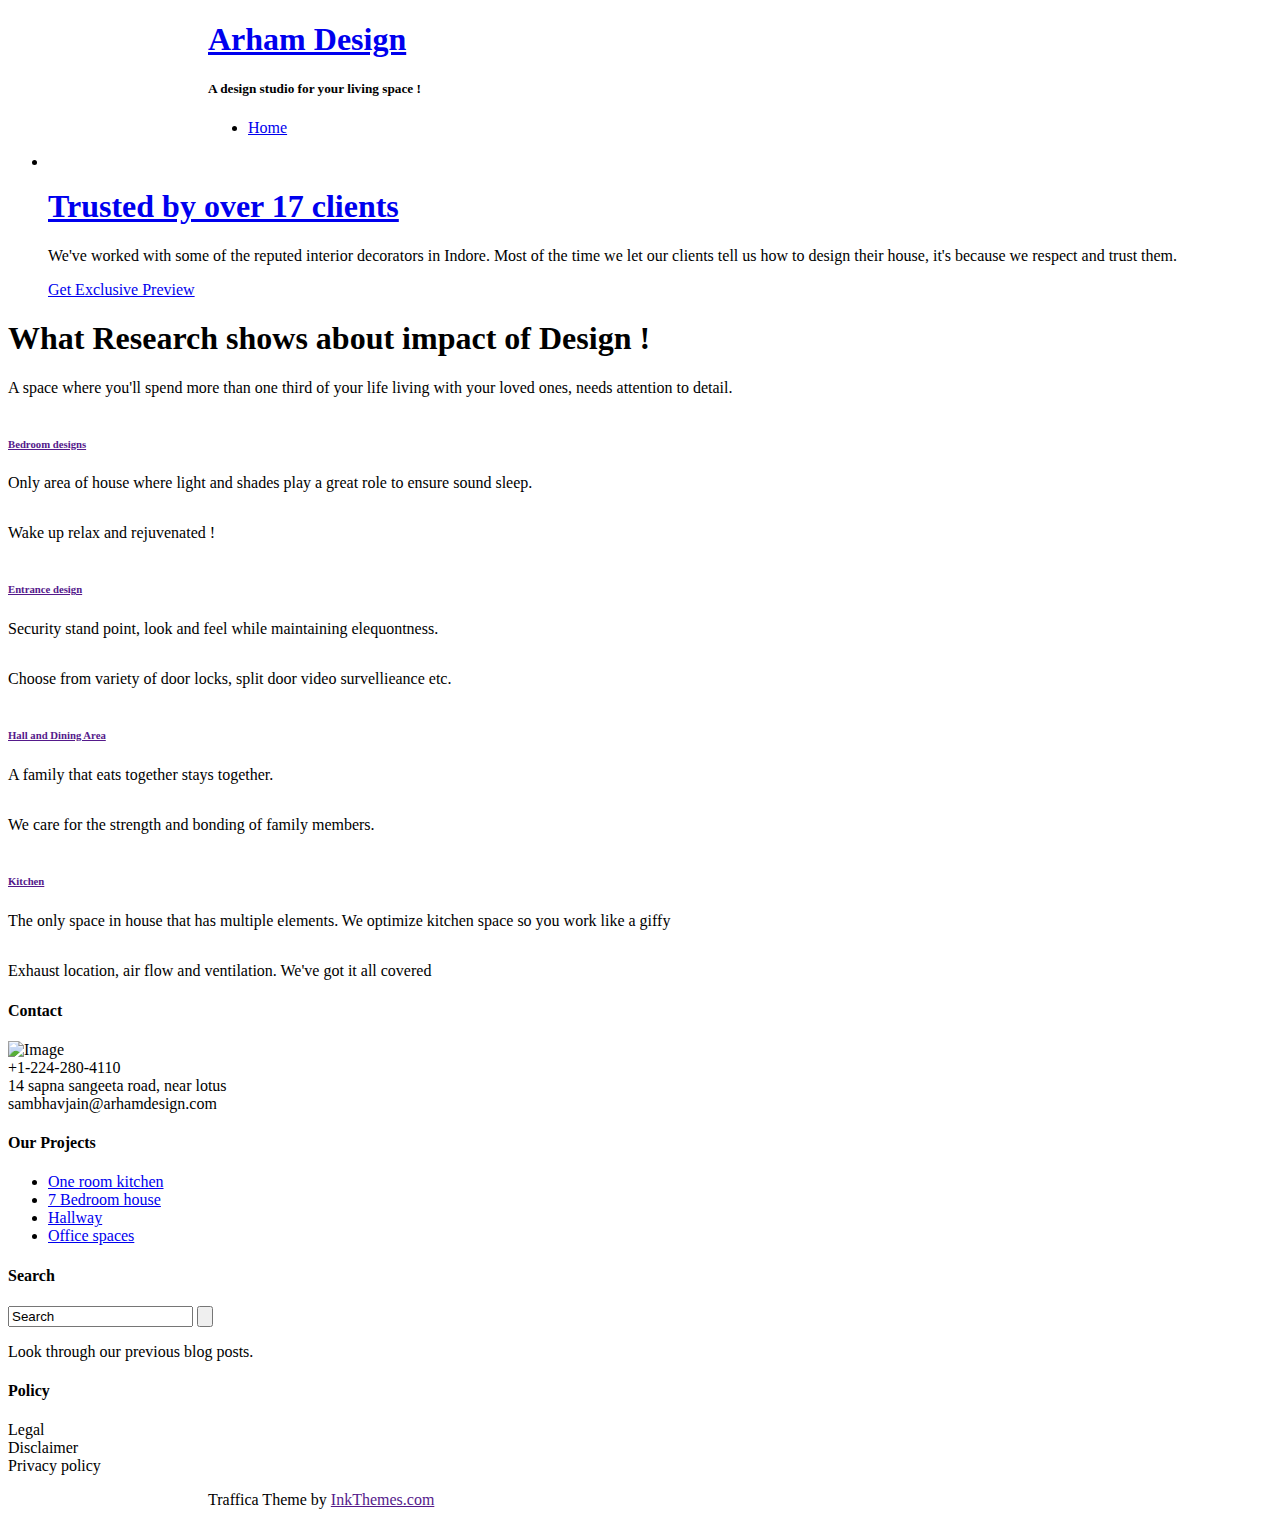
==== index.html @ adb52e59 "first commit" ====
<!DOCTYPE html PUBLIC "-//W3C//DTD XHTML 1.0 Transitional//EN" "http://www.w3.org/TR/xhtml1/DTD/xhtml1-transitional.dtd">
<html lang="en-US">
    <head>
        <meta charset="UTF-8" />
                    		
        <meta name="viewport" content="width=device-width, initial-scale=1.0, maximum-scale=1.0, user-scalable=0" />
        <link rel="profile" href="http://gmpg.org/xfn/11" />
        <link rel="pingback" href="https://www.arhamdesign.github.io/xmlrpc.php" />
        <title>Arham Design &#8211; A design studio for your living space !</title>
<meta name='robots' content='noindex,nofollow' />
<link rel='dns-prefetch' href='//fonts.googleapis.com' />
<link rel='dns-prefetch' href='//s.w.org' />
<link rel="alternate" type="application/rss+xml" title="Arham Design &raquo; Feed" href="https://www.arhamdesign.github.io/index.php/feed/" />
<link rel="alternate" type="application/rss+xml" title="Arham Design &raquo; Comments Feed" href="https://www.arhamdesign.github.io/index.php/comments/feed/" />
		<script type="text/javascript">
			window._wpemojiSettings = {"baseUrl":"https:\/\/s.w.org\/images\/core\/emoji\/12.0.0-1\/72x72\/","ext":".png","svgUrl":"https:\/\/s.w.org\/images\/core\/emoji\/12.0.0-1\/svg\/","svgExt":".svg","source":{"concatemoji":"https:\/\/www.arhamdesign.github.io\/wp-includes\/js\/wp-emoji-release.min.js?ver=5.3"}};
			!function(e,a,t){var r,n,o,i,p=a.createElement("canvas"),s=p.getContext&&p.getContext("2d");function c(e,t){var a=String.fromCharCode;s.clearRect(0,0,p.width,p.height),s.fillText(a.apply(this,e),0,0);var r=p.toDataURL();return s.clearRect(0,0,p.width,p.height),s.fillText(a.apply(this,t),0,0),r===p.toDataURL()}function l(e){if(!s||!s.fillText)return!1;switch(s.textBaseline="top",s.font="600 32px Arial",e){case"flag":return!c([127987,65039,8205,9895,65039],[127987,65039,8203,9895,65039])&&(!c([55356,56826,55356,56819],[55356,56826,8203,55356,56819])&&!c([55356,57332,56128,56423,56128,56418,56128,56421,56128,56430,56128,56423,56128,56447],[55356,57332,8203,56128,56423,8203,56128,56418,8203,56128,56421,8203,56128,56430,8203,56128,56423,8203,56128,56447]));case"emoji":return!c([55357,56424,55356,57342,8205,55358,56605,8205,55357,56424,55356,57340],[55357,56424,55356,57342,8203,55358,56605,8203,55357,56424,55356,57340])}return!1}function d(e){var t=a.createElement("script");t.src=e,t.defer=t.type="text/javascript",a.getElementsByTagName("head")[0].appendChild(t)}for(i=Array("flag","emoji"),t.supports={everything:!0,everythingExceptFlag:!0},o=0;o<i.length;o++)t.supports[i[o]]=l(i[o]),t.supports.everything=t.supports.everything&&t.supports[i[o]],"flag"!==i[o]&&(t.supports.everythingExceptFlag=t.supports.everythingExceptFlag&&t.supports[i[o]]);t.supports.everythingExceptFlag=t.supports.everythingExceptFlag&&!t.supports.flag,t.DOMReady=!1,t.readyCallback=function(){t.DOMReady=!0},t.supports.everything||(n=function(){t.readyCallback()},a.addEventListener?(a.addEventListener("DOMContentLoaded",n,!1),e.addEventListener("load",n,!1)):(e.attachEvent("onload",n),a.attachEvent("onreadystatechange",function(){"complete"===a.readyState&&t.readyCallback()})),(r=t.source||{}).concatemoji?d(r.concatemoji):r.wpemoji&&r.twemoji&&(d(r.twemoji),d(r.wpemoji)))}(window,document,window._wpemojiSettings);
		</script>
		<style type="text/css">
img.wp-smiley,
img.emoji {
	display: inline !important;
	border: none !important;
	box-shadow: none !important;
	height: 1em !important;
	width: 1em !important;
	margin: 0 .07em !important;
	vertical-align: -0.1em !important;
	background: none !important;
	padding: 0 !important;
}
</style>
	<link rel='stylesheet' id='wp-block-library-css'  href='https://www.arhamdesign.github.io/wp-includes/css/dist/block-library/style.min.css?ver=5.3' type='text/css' media='all' />
<link rel='stylesheet' id='traffica-bootstrap-css'  href='https://www.arhamdesign.github.io/wp-content/themes/traffica/assets/css/bootstrap.css?ver=5.3' type='text/css' media='all' />
<link rel='stylesheet' id='traffica-reset-css'  href='https://www.arhamdesign.github.io/wp-content/themes/traffica/assets/css/reset.css?ver=5.3' type='text/css' media='all' />
<link rel='stylesheet' id='traffica-font-awesome-css'  href='https://www.arhamdesign.github.io/wp-content/themes/traffica/assets/font-Awesome/css/font-awesome.css?ver=5.3' type='text/css' media='all' />
<link rel='stylesheet' id='traffica-open-sans-fonts-css'  href='https://fonts.googleapis.com/css?family=Open+Sans%3A400%2C300%2C600%2C700%2C800&#038;ver=5.3' type='text/css' media='all' />
<link rel='stylesheet' id='traffica-style-css'  href='https://www.arhamdesign.github.io/wp-content/themes/traffica/style.css?ver=5.3' type='text/css' media='all' />
<link rel='stylesheet' id='traffica-shortcode-css'  href='https://www.arhamdesign.github.io/wp-content/themes/traffica/assets/css/shortcode.css?ver=5.3' type='text/css' media='all' />
<link rel='stylesheet' id='traffica-prettyphoto-css'  href='https://www.arhamdesign.github.io/wp-content/themes/traffica/assets/css/prettyPhoto.css?ver=5.3' type='text/css' media='all' />
<link rel='stylesheet' id='traffica-animate-css'  href='https://www.arhamdesign.github.io/wp-content/themes/traffica/assets/css/animate.css?ver=5.3' type='text/css' media='all' />
<link rel='stylesheet' id='traffica-mean-menu-css'  href='https://www.arhamdesign.github.io/wp-content/themes/traffica/assets/css/mean-menu.css?ver=5.3' type='text/css' media='all' />
<link rel='stylesheet' id='traffica-responsive-css'  href='https://www.arhamdesign.github.io/wp-content/themes/traffica/assets/css/responsive.css?ver=5.3' type='text/css' media='all' />
<link rel='stylesheet' id='traffica-woocommerce-css'  href='https://www.arhamdesign.github.io/wp-content/themes/traffica/assets/css/woocommerce.css?ver=5.3' type='text/css' media='all' />
<script type='text/javascript' src='https://www.arhamdesign.github.io/wp-includes/js/jquery/jquery.js?ver=1.12.4-wp'></script>
<script type='text/javascript' src='https://www.arhamdesign.github.io/wp-includes/js/jquery/jquery-migrate.min.js?ver=1.4.1'></script>
<script type='text/javascript' src='https://www.arhamdesign.github.io/wp-content/themes/traffica/assets/js/ddsmoothmenu.js?ver=5.3'></script>
<script type='text/javascript' src='https://www.arhamdesign.github.io/wp-content/themes/traffica/assets/js/bootstrap.js?ver=5.3'></script>
<script type='text/javascript' src='https://www.arhamdesign.github.io/wp-content/themes/traffica/assets/js/jquery.flexslider-min.js?ver=5.3'></script>
<script type='text/javascript' src='https://www.arhamdesign.github.io/wp-content/themes/traffica/assets/js/jquery.carouFredSel-6.2.1.js?ver=5.3'></script>
<script type='text/javascript' src='https://www.arhamdesign.github.io/wp-content/themes/traffica/assets/js/jquery.prettyPhoto.js?ver=5.3'></script>
<script type='text/javascript' src='https://www.arhamdesign.github.io/wp-content/themes/traffica/assets/js/jcarousellite_1.0.1.min.js?ver=5.3'></script>
<script type='text/javascript' src='https://www.arhamdesign.github.io/wp-content/themes/traffica//assets/js/jquery.jcarousel.min.js?ver=5.3'></script>
<script type='text/javascript' src='https://www.arhamdesign.github.io/wp-content/themes/traffica/assets/js/jquery.akordeon.js?ver=5.3'></script>
<script type='text/javascript' src='https://www.arhamdesign.github.io/wp-content/themes/traffica/assets/js/jquery.validate.min.js?ver=5.3'></script>
<script type='text/javascript' src='https://www.arhamdesign.github.io/wp-content/themes/traffica/assets/js/jquery.meanmenu.js?ver=5.3'></script>
<link rel='https://api.w.org/' href='https://www.arhamdesign.github.io/index.php/wp-json/' />
<link rel="EditURI" type="application/rsd+xml" title="RSD" href="https://www.arhamdesign.github.io/xmlrpc.php?rsd" />
<link rel="wlwmanifest" type="application/wlwmanifest+xml" href="https://www.arhamdesign.github.io/wp-includes/wlwmanifest.xml" /> 
<meta name="generator" content="WordPress 5.3" />
<style type="text/css">.header, .traffica_footertext{ padding:0 200px;}</style>    <style type="text/css">
        body{ background:url(''); }		
    </style>
        </head>
    <body class="home blog">
        <div class="header_wrapper">
            <div class="container-fluid">
                <div class="row">
                    <div class="header">
                        <div class="col-md-3 col-sm-3">

                            <div class="logo">
                                                                    <hgroup>
                                        <h1 class="site-title"><a href="https://www.arhamdesign.github.io/" title="Arham Design" rel="home">Arham Design</a></h1>
                                        <h5 class="site-description">A design studio for your living space !</h5>
                                    </hgroup>
                                                            </div>
                            <div class="clear"></div>
                        </div>
                        <div class="col-md-9 col-sm-9">
                            <div class="clear"></div>
                            <div id="MainNav traffica_nav">                                  
                                <div id="menu" class="menu-top-menu-container"><ul id="menu-top-menu" class="ddsmoothmenu"><li id="menu-item-7" class="menu-item menu-item-type-custom menu-item-object-custom current-menu-item current_page_item menu-item-home menu-item-7"><a href="https://www.arhamdesign.github.io/" aria-current="page">Home</a></li>
</ul></div> 
                            </div>  
                            
                            <div class="clear"></div>
                        </div>
                    </div>
                </div>
            </div>
            <div class="clear"></div>
        </div> <div class="slider_container">  
        <input type="hidden" id="txt_slidespeed" value="3000"/>  
        <span class="slidertop-shadow"></span>
        <div class="container">
            <div class="row">
                <div class="col-md-12">		
                    <div class="flexslider">
                        <ul class="slides">			
                <li>
                                <div class="imgmedia">                                                     <div class="imgpadding traffica_image1"><img src="https://www.arhamdesign.github.io/wp-content/uploads/2019/11/1.jpg"  alt="" /><span class="slider-shadow"></span></div>
                                            </div>
                <div class = "content traffica_slider_heading1">
                                            <h1>
                            <a href="#">
                                Trusted by over 17 clients                            </a>
                        </h1>
                                        <div class="clear"></div>
                                        <p class="traffica_slider_des1">We&#039;ve worked with some of the reputed interior decorators in Indore.  Most of the time we let our clients tell us how to design their house, it&#039;s because we respect and trust them.</p>
                                        <a class="slider-btn2 traffica_slider_btnt1" href="#">Get Exclusive Preview</a>
                </div>
            </li>
            </ul> 
                    </div>
                </div>
                <div class="clear"></div>
            </div>
        </div> 
    </div>

<div class="home_container container">
    <div class="row">
        <div class="col-md-12">
            <div class="home-content">
                <div class="page_content">
                    <div class="page_info">
                                                    <h1 class="traffica_page_main_heading">What Research shows about impact of Design ! </h1>
                                                    <p class="traffica_page_sub_heading">A space where you&#039;ll spend more than one third of your life living with your loved ones, needs attention to detail.</p>
                                            </div>
                    <div class="clear"></div>
                    <div class="feature_box row">
                           
    <div class = "col-md-3 col-sm-6">
        <div class="flip-container" ontouchstart="this.classList.toggle('hover');" >
            <div class = "feature_inner_box">
                <div class="flipper traffica_firsthead">
                <div class="front">
                                            <a href=""><img src="https://www.arhamdesign.github.io/wp-content/uploads/2019/11/6.jpg" alt="" /></a>
                                                    <h6 class="feature_title"><a href="">Bedroom designs</a></h6>
                                                        <p>Only area of house where light and shades play a great role to ensure  sound sleep.</p>
                                            </div>
                    <div class="back">
                                                    <a href=""><img src="https://www.arhamdesign.github.io/wp-content/uploads/2019/11/6.jpg" alt="" /></a>
                        <p>Wake up relax and rejuvenated ! </p>                    </div>
                </div>
            </div>
        </div>
        <div class="clear"></div>
    </div>
       
    <div class = "col-md-3 col-sm-6">
        <div class="flip-container" ontouchstart="this.classList.toggle('hover');" >
            <div class = "feature_inner_box">
                <div class="flipper traffica_headline2">
                <div class="front">
                                            <a href=""><img src="https://www.arhamdesign.github.io/wp-content/uploads/2019/11/2.jpg" alt="" /></a>
                                                    <h6 class="feature_title"><a href="">Entrance design</a></h6>
                                                        <p>Security stand point, look and feel while maintaining elequontness.</p>
                                            </div>
                    <div class="back">
                                                    <a href=""><img src="https://www.arhamdesign.github.io/wp-content/uploads/2019/11/2.jpg" alt="" /></a>
                        <p>Choose from variety of door locks, split door video survellieance etc.</p>                    </div>
                </div>
            </div>
        </div>
        <div class="clear"></div>
    </div>
       
    <div class = "col-md-3 col-sm-6">
        <div class="flip-container" ontouchstart="this.classList.toggle('hover');" >
            <div class = "feature_inner_box">
                <div class="flipper traffica_headline3">
                <div class="front">
                                            <a href=""><img src="https://www.arhamdesign.github.io/wp-content/uploads/2019/11/3.jpg" alt="" /></a>
                                                    <h6 class="feature_title"><a href="">Hall and Dining Area</a></h6>
                                                        <p>A family that eats together stays together.</p>
                                            </div>
                    <div class="back">
                                                    <a href=""><img src="https://www.arhamdesign.github.io/wp-content/uploads/2019/11/3.jpg" alt="" /></a>
                        <p>We care for the strength and bonding of family members.</p>                    </div>
                </div>
            </div>
        </div>
        <div class="clear"></div>
    </div>
       
    <div class = "col-md-3 col-sm-6">
        <div class="flip-container" ontouchstart="this.classList.toggle('hover');" >
            <div class = "feature_inner_box">
                <div class="flipper traffica_headline4">
                <div class="front">
                                            <a href=""><img src="https://www.arhamdesign.github.io/wp-content/uploads/2019/11/9.jpg" alt="" /></a>
                                                    <h6 class="feature_title"><a href="">Kitchen </a></h6>
                                                        <p>The only space in house that has multiple elements. We optimize kitchen space so you work like a giffy</p>
                                            </div>
                    <div class="back">
                                                    <a href=""><img src="https://www.arhamdesign.github.io/wp-content/uploads/2019/11/9.jpg" alt="" /></a>
                        <p>Exhaust location, air flow and ventilation. We&#039;ve got it all covered</p>                    </div>
                </div>
            </div>
        </div>
        <div class="clear"></div>
    </div>
                        </div>
                    <div class="clear"></div>
                      


                    <div class="clear"></div>

                 

                </div>
            </div>
        </div>
        <div class="clear"></div>
    </div>
</div>
 
<div class="footer-container">
            <div class="container">
            <div class="row">
                <div class="col-md-12">
                    <div class="footer">
                            <div class="row">
    <div class="col-md-3 col-sm-3">
        <div class="footer_widget first">
            <aside id="custom_html-2" class="widget_text widget widget_custom_html widget-seperator-div"><h4>Contact</h4><div class="textwidget custom-html-widget"><div class="full"><img src="https://www.arhamdesign.github.io/wp-content/themes/traffica/assets/images/traffica_foot_logo.png" alt="Image" /></div></div></aside><aside id="text-2" class="widget widget_text widget-seperator-div">			<div class="textwidget"></div>
		</aside><aside id="custom_html-3" class="widget_text widget widget_custom_html widget-seperator-div"><div class="textwidget custom-html-widget"><div class="details_icon_add"><i class="fa fa-phone fa-1x"></i> +1-224-280-4110<br/><i class="fa fa-paper-plane-o"></i> 14 sapna sangeeta road, near lotus<br /><i class="fa fa-envelope"></i> sambhavjain@arhamdesign.com</div></div></aside>                
       
    </div>
    </div>
    <div class="col-md-3 col-sm-3">
        <div class="footer_widget">
            <aside id="custom_html-4" class="widget_text widget widget_custom_html widget-seperator-div"><h4>Our Projects</h4><div class="textwidget custom-html-widget"><ul><li><a href="#">One room kitchen</a></li><li><a href="#">7 Bedroom house</a></li><li><a href="#">Hallway</a></li><li><a href="#">Office spaces</a></li></ul></div></aside> 
                
        </div>
    </div>
    <div class="col-md-3 col-sm-3">
        <div class="footer_widget">
            <aside id="search-4" class="widget widget_search widget-seperator-div"><h4>Search</h4><form role="search" method="get" class="searchform" action="https://www.arhamdesign.github.io/">
    <div>
        <input type="text" onfocus="if (this.value == 'Search') {                    this.value = '';                }" onblur="if (this.value == '') {                            this.value = 'Search';                        }"  value="Search" name="s" id="s" />
        <input type="submit" id="searchsubmit" value="" />
    </div>
</form>
<div class="clear"></div>
</aside><aside id="custom_html-5" class="widget_text widget widget_custom_html widget-seperator-div"><div class="textwidget custom-html-widget"><p>Look through our previous blog posts.</p></div></aside>               
        </div>
    </div>
    <div class="col-md-3 col-sm-3">
        <div class="footer_widget last">
            <aside id="custom_html-6" class="widget_text widget widget_custom_html widget-seperator-div"><h4>Policy</h4><div class="textwidget custom-html-widget"><p>Legal<br>Disclaimer<br>Privacy policy</p></div></aside>                
        </div>
    </div>
</div>
                    </div>
                </div>
                <div class="clear"></div>
            </div>
        </div>
</div>

<div class="footer-line-container">
    <div class="footer-line">
    </div>
</div>
<div class="clear"></div>
<div class="bottom-footer-container">
    <div class="container-fluid">
        <div class="row">
            <div class="col-md-12">
                <div class="bottom_footer_content row traffica_footertext">        
                    <div class="col-md-6 col-sm-6">        
                        <div class="bottom-inner-footer copyrightinfo"><div>
                                <div class="copyrightinfo">
                                    <p class="copyright">Traffica Theme by <a rel="nofollow" href="">InkThemes.com</a></p>
                                </div>
                            </div> </div>
                    </div>
                    <div class="col-md-6 col-sm-6">
                        <ul class="social_logos social_icon_1">			
                             
                        </ul>    
                    </div>                </div>
            </div>
            <div class="clear"></div>
        </div>
    </div>
</div>
<script type='text/javascript' src='https://www.arhamdesign.github.io/wp-content/themes/traffica//assets/js/custom.js?ver=5.3'></script>
<script type='text/javascript' src='https://www.arhamdesign.github.io/wp-includes/js/wp-embed.min.js?ver=5.3'></script>
</body>
</html>
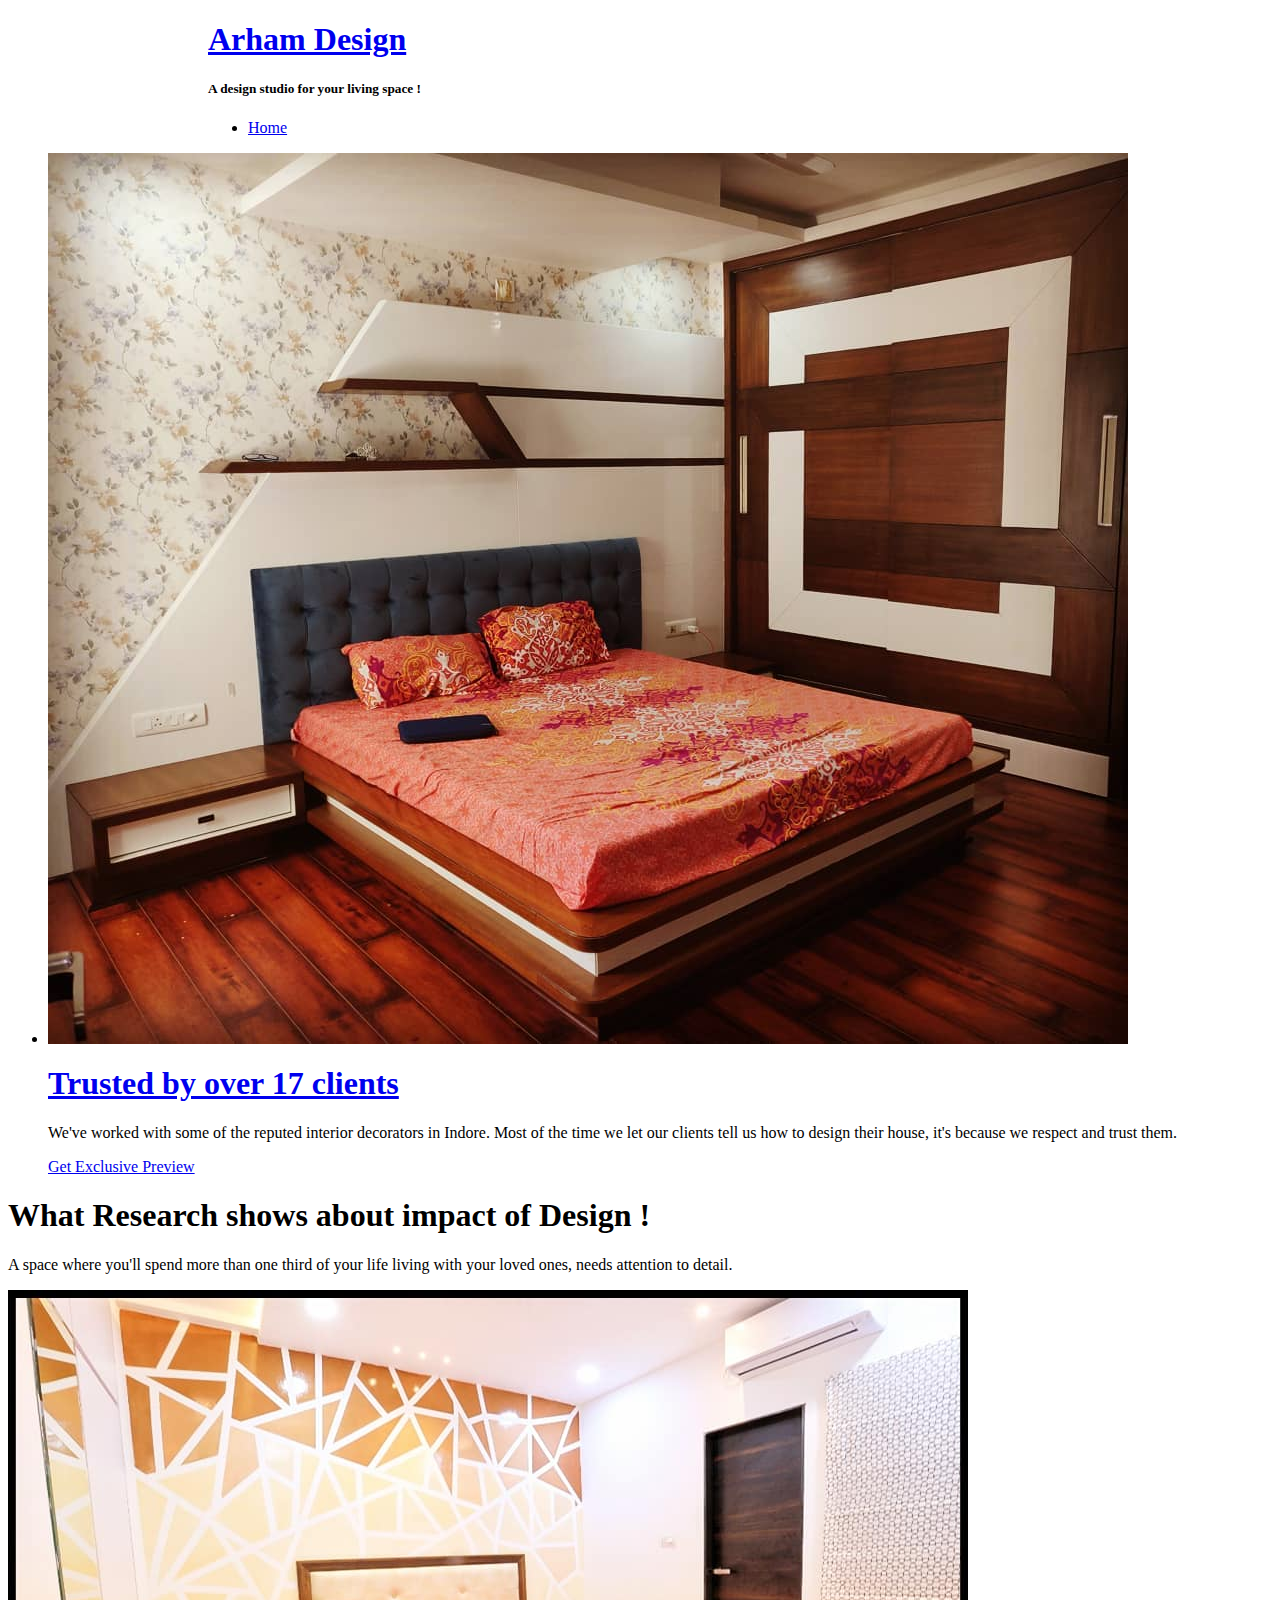
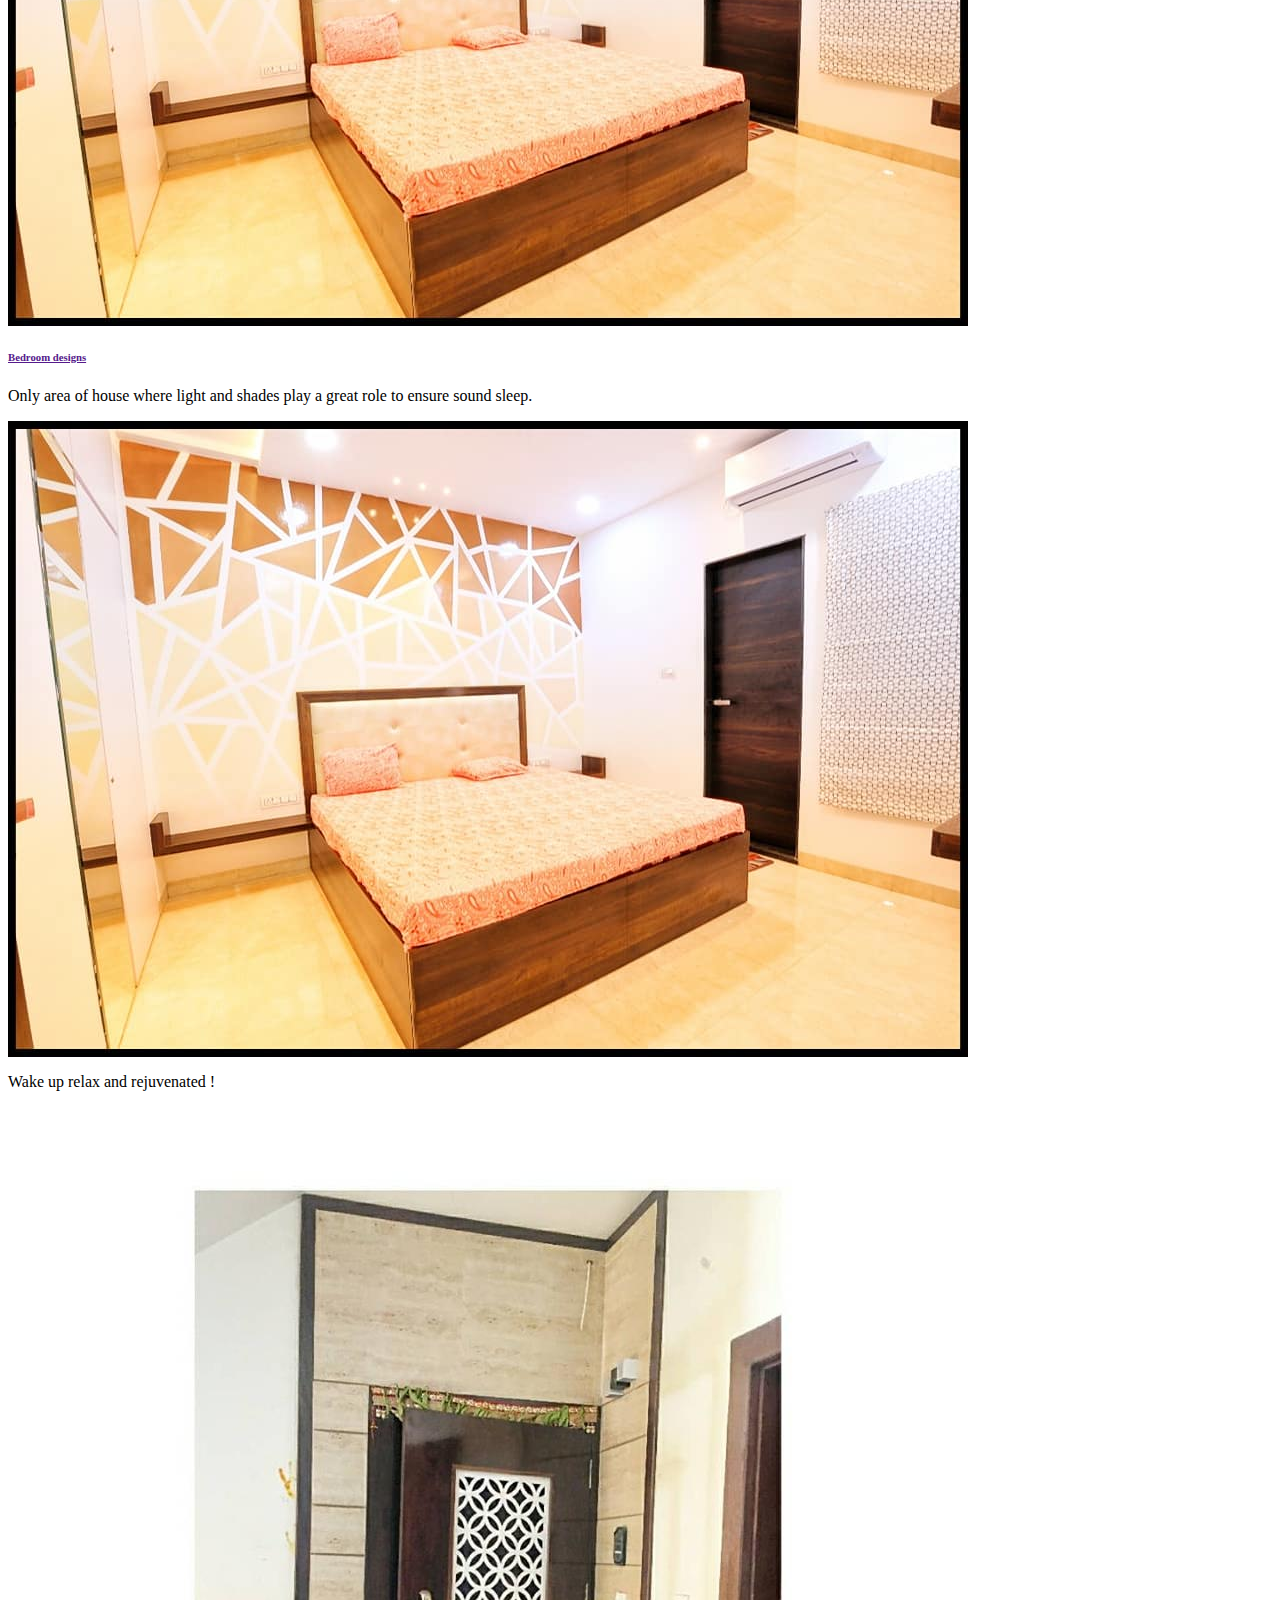
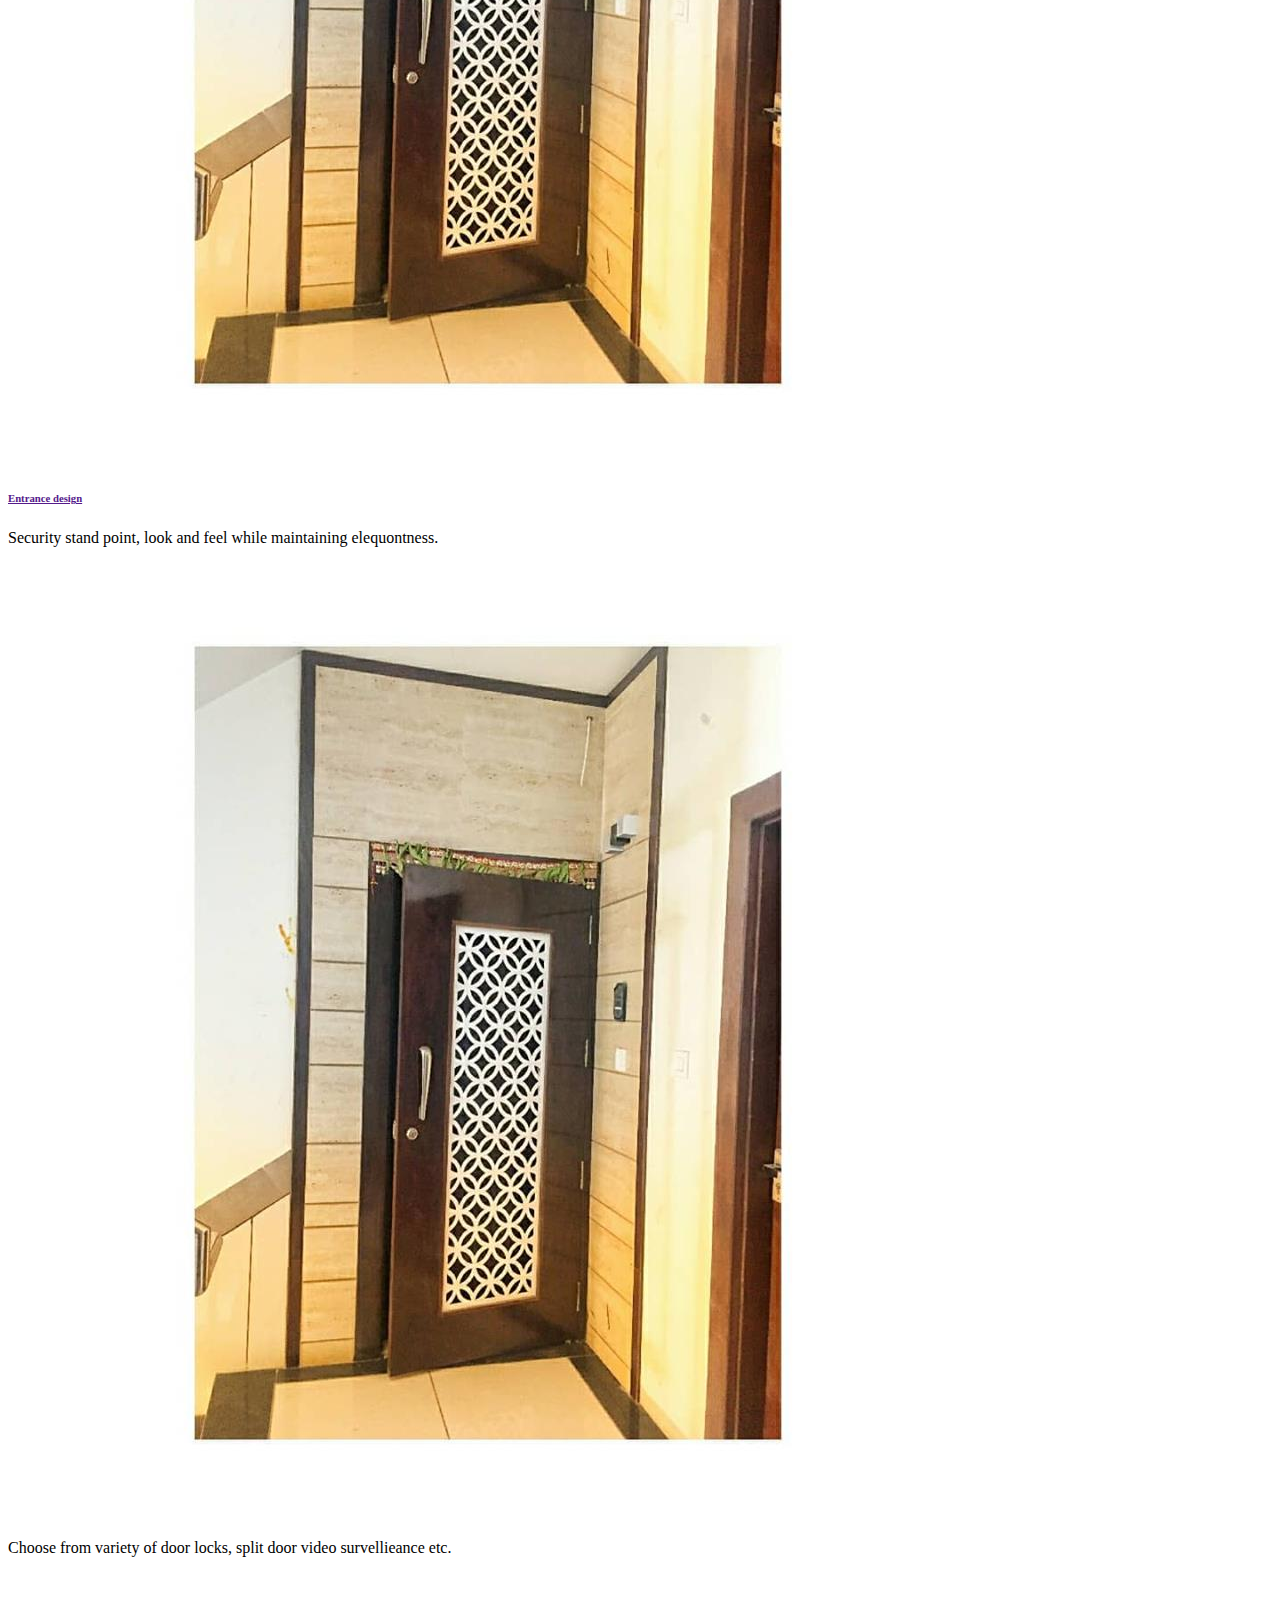
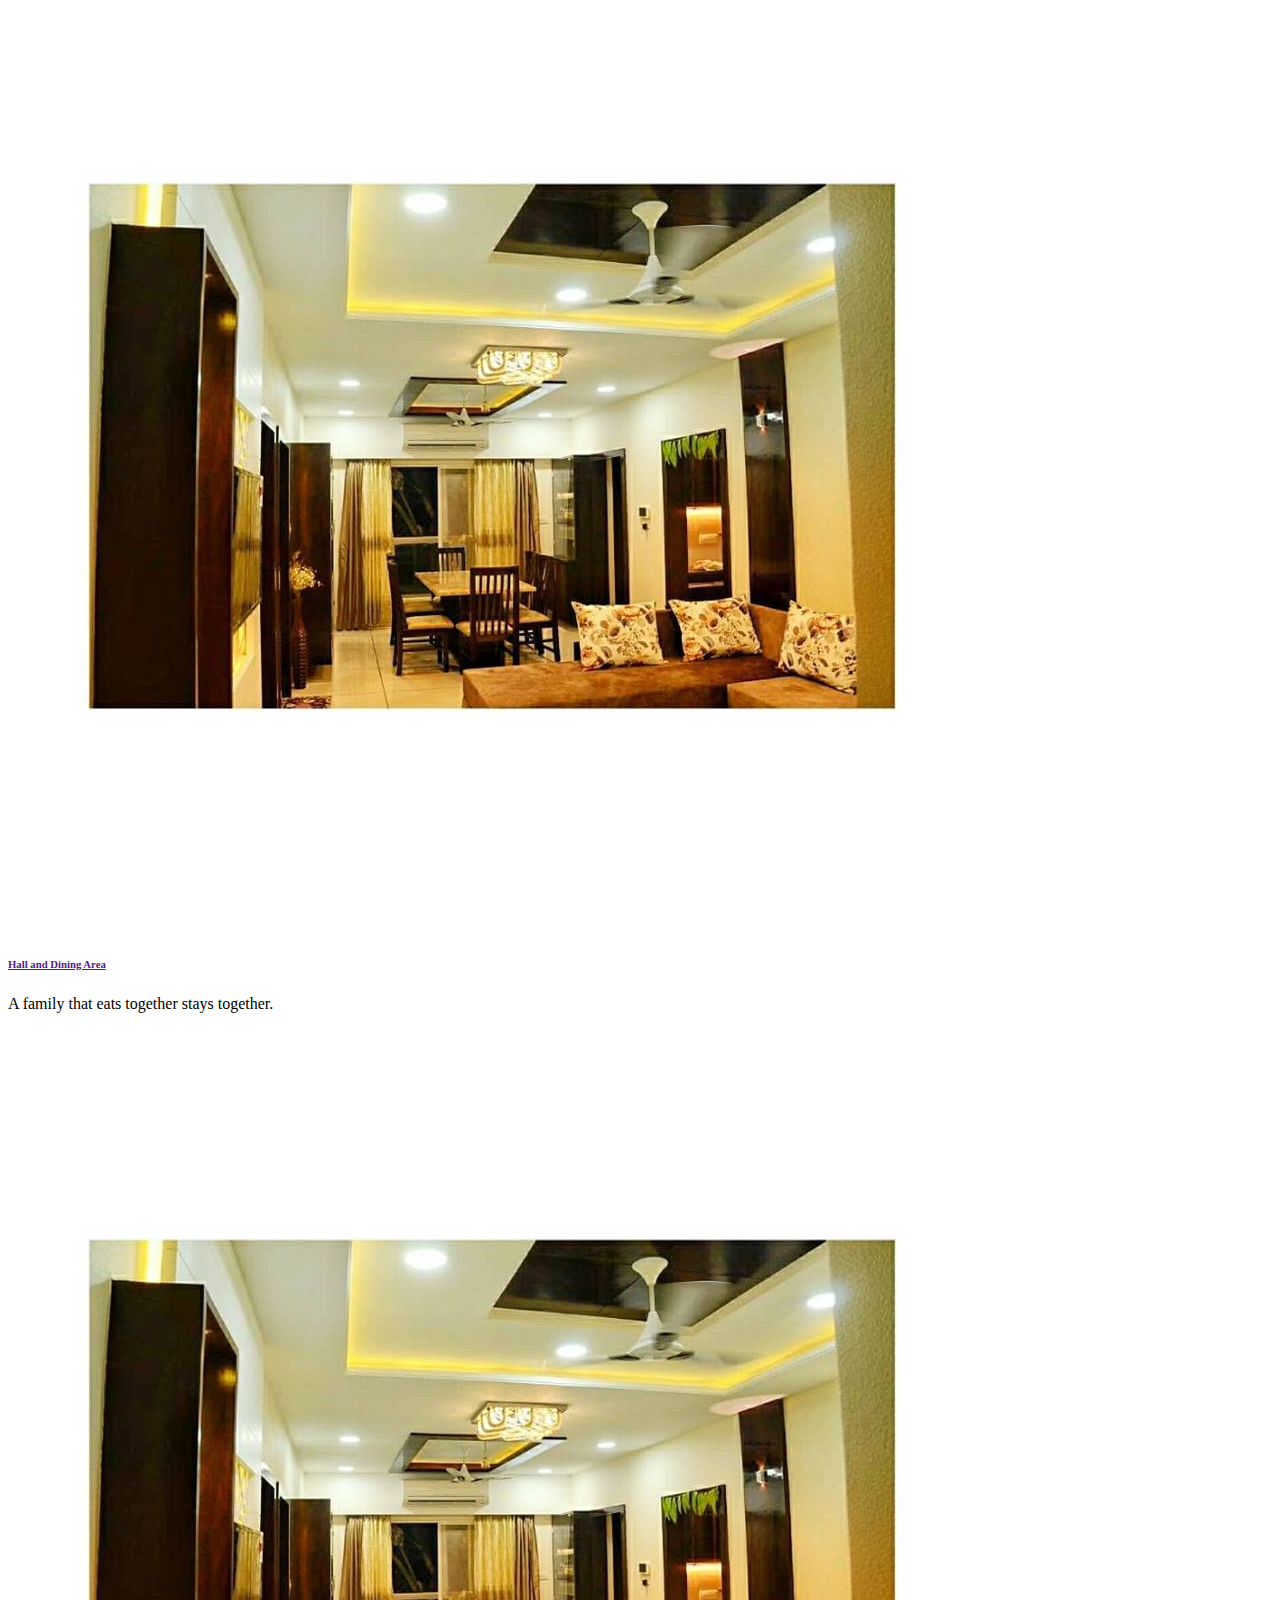
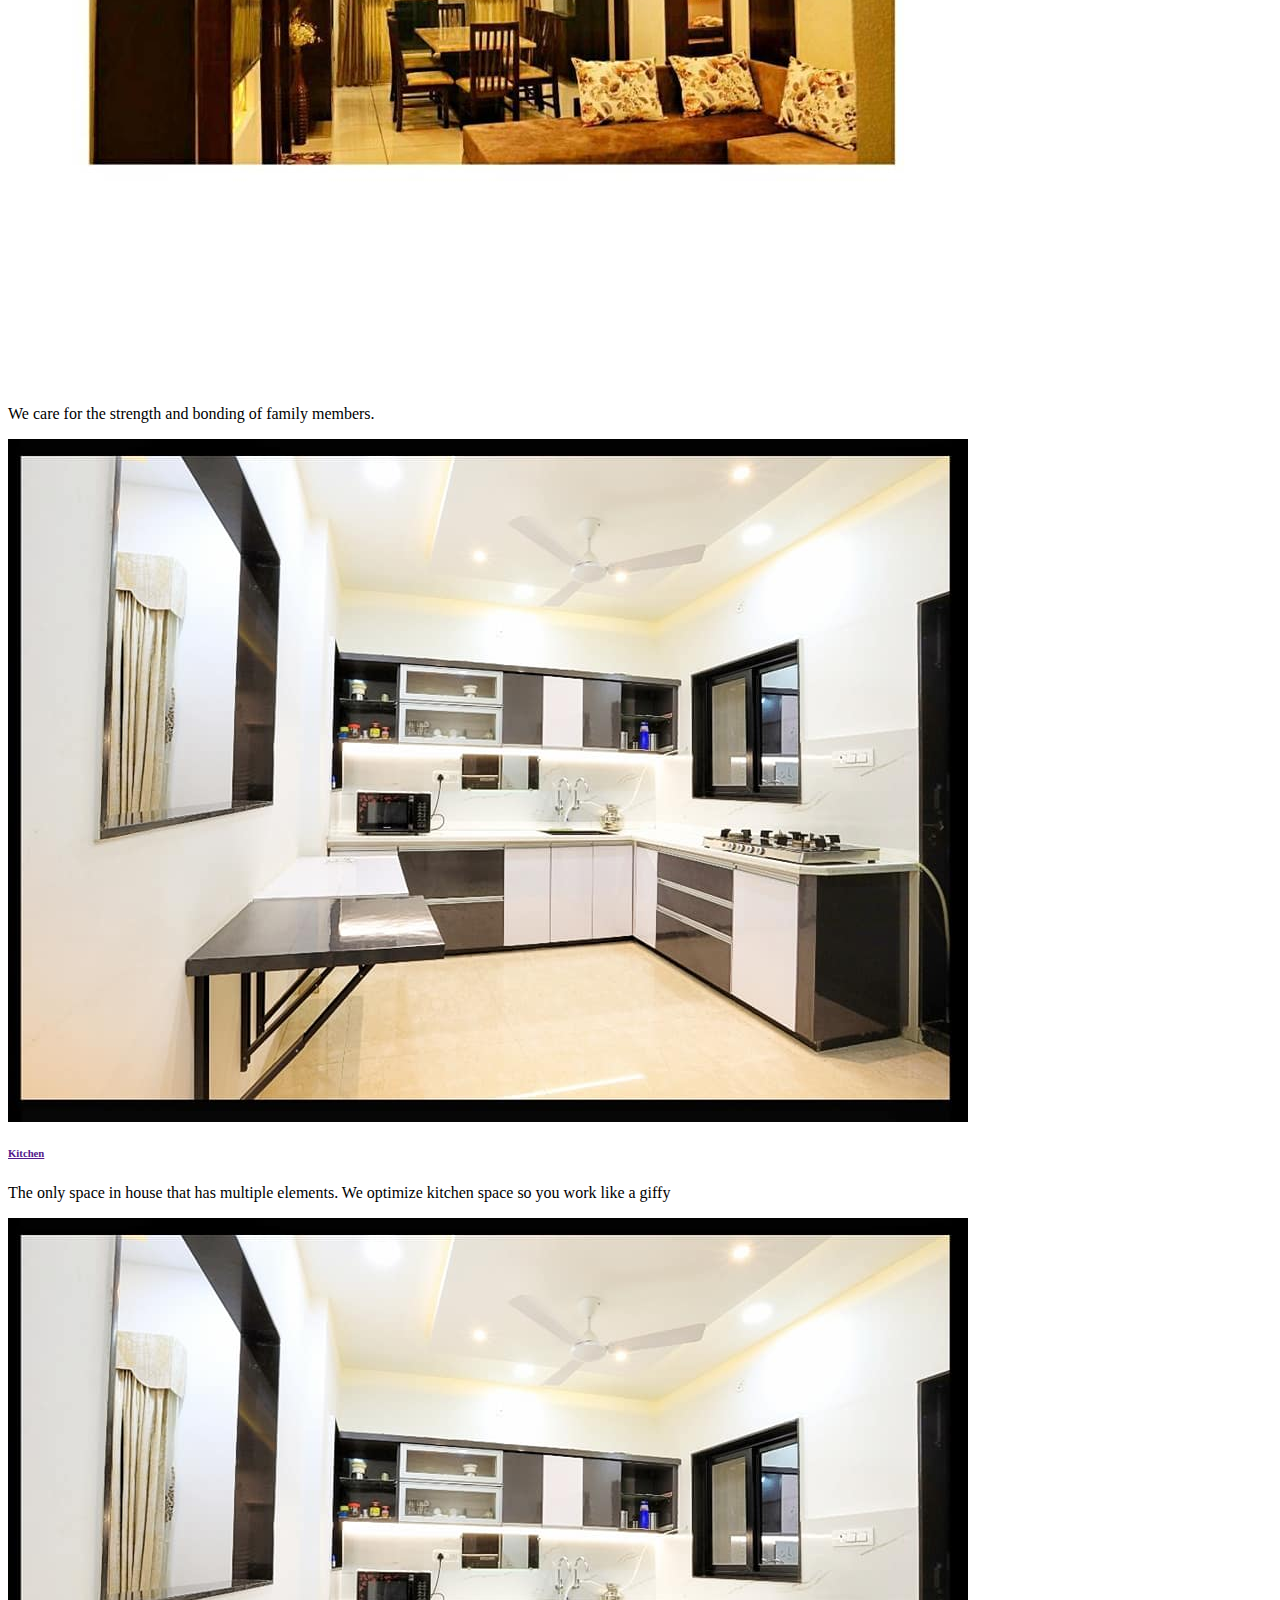
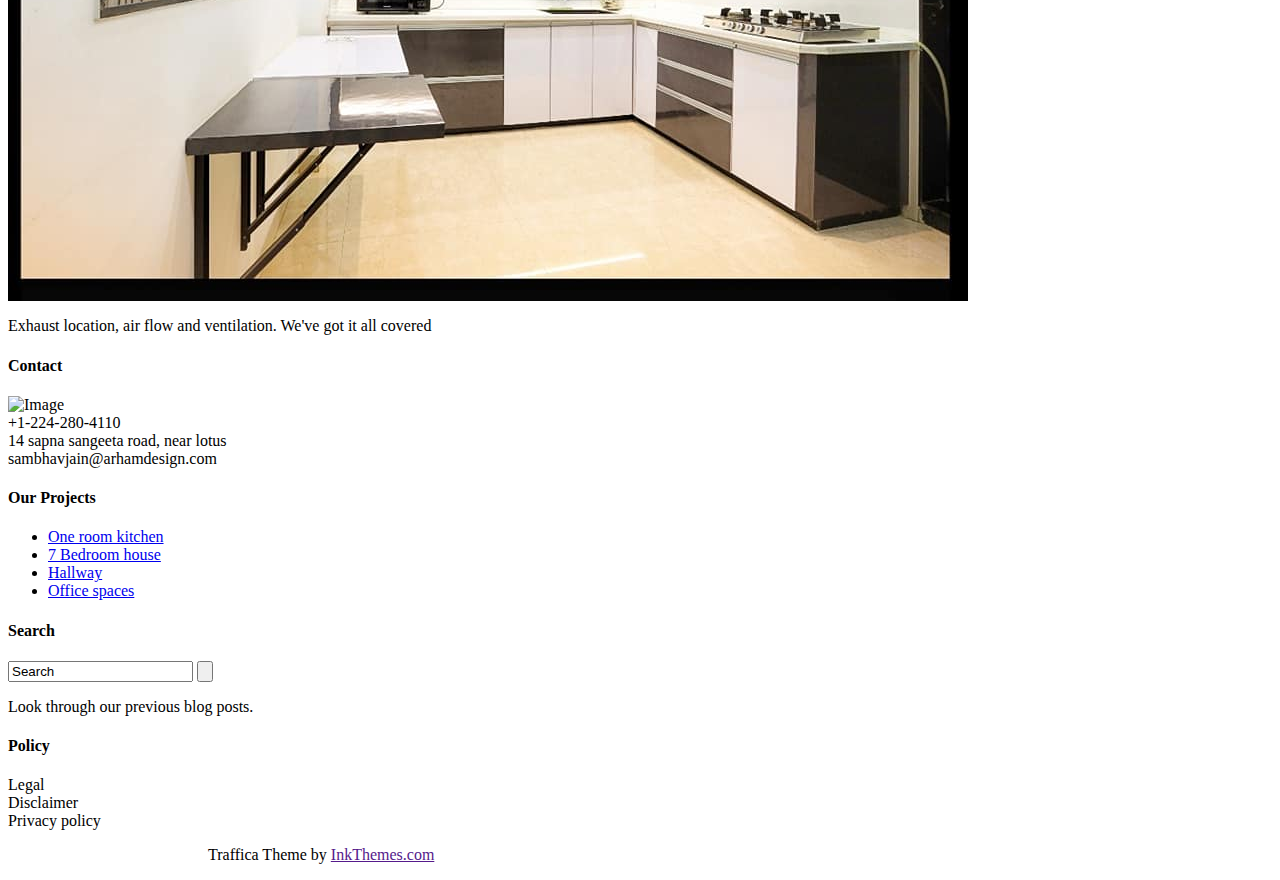
==== commit ad3a2172: "fix:resource urls" ====
--- a/index.html
+++ b/index.html
@@ -2,62 +2,61 @@
 <html lang="en-US">
     <head>
         <meta charset="UTF-8" />
-                    		
         <meta name="viewport" content="width=device-width, initial-scale=1.0, maximum-scale=1.0, user-scalable=0" />
         <link rel="profile" href="http://gmpg.org/xfn/11" />
-        <link rel="pingback" href="https://www.arhamdesign.github.io/xmlrpc.php" />
-        <title>Arham Design &#8211; A design studio for your living space !</title>
-<meta name='robots' content='noindex,nofollow' />
-<link rel='dns-prefetch' href='//fonts.googleapis.com' />
-<link rel='dns-prefetch' href='//s.w.org' />
-<link rel="alternate" type="application/rss+xml" title="Arham Design &raquo; Feed" href="https://www.arhamdesign.github.io/index.php/feed/" />
-<link rel="alternate" type="application/rss+xml" title="Arham Design &raquo; Comments Feed" href="https://www.arhamdesign.github.io/index.php/comments/feed/" />
-		<script type="text/javascript">
-			window._wpemojiSettings = {"baseUrl":"https:\/\/s.w.org\/images\/core\/emoji\/12.0.0-1\/72x72\/","ext":".png","svgUrl":"https:\/\/s.w.org\/images\/core\/emoji\/12.0.0-1\/svg\/","svgExt":".svg","source":{"concatemoji":"https:\/\/www.arhamdesign.github.io\/wp-includes\/js\/wp-emoji-release.min.js?ver=5.3"}};
-			!function(e,a,t){var r,n,o,i,p=a.createElement("canvas"),s=p.getContext&&p.getContext("2d");function c(e,t){var a=String.fromCharCode;s.clearRect(0,0,p.width,p.height),s.fillText(a.apply(this,e),0,0);var r=p.toDataURL();return s.clearRect(0,0,p.width,p.height),s.fillText(a.apply(this,t),0,0),r===p.toDataURL()}function l(e){if(!s||!s.fillText)return!1;switch(s.textBaseline="top",s.font="600 32px Arial",e){case"flag":return!c([127987,65039,8205,9895,65039],[127987,65039,8203,9895,65039])&&(!c([55356,56826,55356,56819],[55356,56826,8203,55356,56819])&&!c([55356,57332,56128,56423,56128,56418,56128,56421,56128,56430,56128,56423,56128,56447],[55356,57332,8203,56128,56423,8203,56128,56418,8203,56128,56421,8203,56128,56430,8203,56128,56423,8203,56128,56447]));case"emoji":return!c([55357,56424,55356,57342,8205,55358,56605,8205,55357,56424,55356,57340],[55357,56424,55356,57342,8203,55358,56605,8203,55357,56424,55356,57340])}return!1}function d(e){var t=a.createElement("script");t.src=e,t.defer=t.type="text/javascript",a.getElementsByTagName("head")[0].appendChild(t)}for(i=Array("flag","emoji"),t.supports={everything:!0,everythingExceptFlag:!0},o=0;o<i.length;o++)t.supports[i[o]]=l(i[o]),t.supports.everything=t.supports.everything&&t.supports[i[o]],"flag"!==i[o]&&(t.supports.everythingExceptFlag=t.supports.everythingExceptFlag&&t.supports[i[o]]);t.supports.everythingExceptFlag=t.supports.everythingExceptFlag&&!t.supports.flag,t.DOMReady=!1,t.readyCallback=function(){t.DOMReady=!0},t.supports.everything||(n=function(){t.readyCallback()},a.addEventListener?(a.addEventListener("DOMContentLoaded",n,!1),e.addEventListener("load",n,!1)):(e.attachEvent("onload",n),a.attachEvent("onreadystatechange",function(){"complete"===a.readyState&&t.readyCallback()})),(r=t.source||{}).concatemoji?d(r.concatemoji):r.wpemoji&&r.twemoji&&(d(r.twemoji),d(r.wpemoji)))}(window,document,window._wpemojiSettings);
-		</script>
-		<style type="text/css">
-img.wp-smiley,
-img.emoji {
-	display: inline !important;
-	border: none !important;
-	box-shadow: none !important;
-	height: 1em !important;
-	width: 1em !important;
-	margin: 0 .07em !important;
-	vertical-align: -0.1em !important;
-	background: none !important;
-	padding: 0 !important;
-}
-</style>
-	<link rel='stylesheet' id='wp-block-library-css'  href='https://www.arhamdesign.github.io/wp-includes/css/dist/block-library/style.min.css?ver=5.3' type='text/css' media='all' />
-<link rel='stylesheet' id='traffica-bootstrap-css'  href='https://www.arhamdesign.github.io/wp-content/themes/traffica/assets/css/bootstrap.css?ver=5.3' type='text/css' media='all' />
-<link rel='stylesheet' id='traffica-reset-css'  href='https://www.arhamdesign.github.io/wp-content/themes/traffica/assets/css/reset.css?ver=5.3' type='text/css' media='all' />
-<link rel='stylesheet' id='traffica-font-awesome-css'  href='https://www.arhamdesign.github.io/wp-content/themes/traffica/assets/font-Awesome/css/font-awesome.css?ver=5.3' type='text/css' media='all' />
-<link rel='stylesheet' id='traffica-open-sans-fonts-css'  href='https://fonts.googleapis.com/css?family=Open+Sans%3A400%2C300%2C600%2C700%2C800&#038;ver=5.3' type='text/css' media='all' />
-<link rel='stylesheet' id='traffica-style-css'  href='https://www.arhamdesign.github.io/wp-content/themes/traffica/style.css?ver=5.3' type='text/css' media='all' />
-<link rel='stylesheet' id='traffica-shortcode-css'  href='https://www.arhamdesign.github.io/wp-content/themes/traffica/assets/css/shortcode.css?ver=5.3' type='text/css' media='all' />
-<link rel='stylesheet' id='traffica-prettyphoto-css'  href='https://www.arhamdesign.github.io/wp-content/themes/traffica/assets/css/prettyPhoto.css?ver=5.3' type='text/css' media='all' />
-<link rel='stylesheet' id='traffica-animate-css'  href='https://www.arhamdesign.github.io/wp-content/themes/traffica/assets/css/animate.css?ver=5.3' type='text/css' media='all' />
-<link rel='stylesheet' id='traffica-mean-menu-css'  href='https://www.arhamdesign.github.io/wp-content/themes/traffica/assets/css/mean-menu.css?ver=5.3' type='text/css' media='all' />
-<link rel='stylesheet' id='traffica-responsive-css'  href='https://www.arhamdesign.github.io/wp-content/themes/traffica/assets/css/responsive.css?ver=5.3' type='text/css' media='all' />
-<link rel='stylesheet' id='traffica-woocommerce-css'  href='https://www.arhamdesign.github.io/wp-content/themes/traffica/assets/css/woocommerce.css?ver=5.3' type='text/css' media='all' />
-<script type='text/javascript' src='https://www.arhamdesign.github.io/wp-includes/js/jquery/jquery.js?ver=1.12.4-wp'></script>
-<script type='text/javascript' src='https://www.arhamdesign.github.io/wp-includes/js/jquery/jquery-migrate.min.js?ver=1.4.1'></script>
-<script type='text/javascript' src='https://www.arhamdesign.github.io/wp-content/themes/traffica/assets/js/ddsmoothmenu.js?ver=5.3'></script>
-<script type='text/javascript' src='https://www.arhamdesign.github.io/wp-content/themes/traffica/assets/js/bootstrap.js?ver=5.3'></script>
-<script type='text/javascript' src='https://www.arhamdesign.github.io/wp-content/themes/traffica/assets/js/jquery.flexslider-min.js?ver=5.3'></script>
-<script type='text/javascript' src='https://www.arhamdesign.github.io/wp-content/themes/traffica/assets/js/jquery.carouFredSel-6.2.1.js?ver=5.3'></script>
-<script type='text/javascript' src='https://www.arhamdesign.github.io/wp-content/themes/traffica/assets/js/jquery.prettyPhoto.js?ver=5.3'></script>
-<script type='text/javascript' src='https://www.arhamdesign.github.io/wp-content/themes/traffica/assets/js/jcarousellite_1.0.1.min.js?ver=5.3'></script>
-<script type='text/javascript' src='https://www.arhamdesign.github.io/wp-content/themes/traffica//assets/js/jquery.jcarousel.min.js?ver=5.3'></script>
-<script type='text/javascript' src='https://www.arhamdesign.github.io/wp-content/themes/traffica/assets/js/jquery.akordeon.js?ver=5.3'></script>
-<script type='text/javascript' src='https://www.arhamdesign.github.io/wp-content/themes/traffica/assets/js/jquery.validate.min.js?ver=5.3'></script>
-<script type='text/javascript' src='https://www.arhamdesign.github.io/wp-content/themes/traffica/assets/js/jquery.meanmenu.js?ver=5.3'></script>
-<link rel='https://api.w.org/' href='https://www.arhamdesign.github.io/index.php/wp-json/' />
-<link rel="EditURI" type="application/rsd+xml" title="RSD" href="https://www.arhamdesign.github.io/xmlrpc.php?rsd" />
-<link rel="wlwmanifest" type="application/wlwmanifest+xml" href="https://www.arhamdesign.github.io/wp-includes/wlwmanifest.xml" /> 
-<meta name="generator" content="WordPress 5.3" />
+        <link rel="pingback" href="https://arhamdesign.github.io/xmlrpc.php" />
+        <title>Arham Design &#8211; A design studio for your living space !</title>
+<meta name='robots' content='index,follow' />
+<link rel='dns-prefetch' href='//fonts.googleapis.com' />
+<link rel='dns-prefetch' href='//s.w.org' />
+<link rel="alternate" type="application/rss+xml" title="Arham Design &raquo; Feed" href="https://arhamdesign.github.io/index.php/feed/" />
+<link rel="alternate" type="application/rss+xml" title="Arham Design &raquo; Comments Feed" href="https://arhamdesign.github.io/index.php/comments/feed/" />
+		<script type="text/javascript">
+			window._wpemojiSettings = {"baseUrl":"https:\/\/s.w.org\/images\/core\/emoji\/12.0.0-1\/72x72\/","ext":".png","svgUrl":"https:\/\/s.w.org\/images\/core\/emoji\/12.0.0-1\/svg\/","svgExt":".svg","source":{"concatemoji":"https:\/\/www.arhamdesign.github.io\/wp-includes\/js\/wp-emoji-release.min.js?ver=5.3"}};
+			!function(e,a,t){var r,n,o,i,p=a.createElement("canvas"),s=p.getContext&&p.getContext("2d");function c(e,t){var a=String.fromCharCode;s.clearRect(0,0,p.width,p.height),s.fillText(a.apply(this,e),0,0);var r=p.toDataURL();return s.clearRect(0,0,p.width,p.height),s.fillText(a.apply(this,t),0,0),r===p.toDataURL()}function l(e){if(!s||!s.fillText)return!1;switch(s.textBaseline="top",s.font="600 32px Arial",e){case"flag":return!c([127987,65039,8205,9895,65039],[127987,65039,8203,9895,65039])&&(!c([55356,56826,55356,56819],[55356,56826,8203,55356,56819])&&!c([55356,57332,56128,56423,56128,56418,56128,56421,56128,56430,56128,56423,56128,56447],[55356,57332,8203,56128,56423,8203,56128,56418,8203,56128,56421,8203,56128,56430,8203,56128,56423,8203,56128,56447]));case"emoji":return!c([55357,56424,55356,57342,8205,55358,56605,8205,55357,56424,55356,57340],[55357,56424,55356,57342,8203,55358,56605,8203,55357,56424,55356,57340])}return!1}function d(e){var t=a.createElement("script");t.src=e,t.defer=t.type="text/javascript",a.getElementsByTagName("head")[0].appendChild(t)}for(i=Array("flag","emoji"),t.supports={everything:!0,everythingExceptFlag:!0},o=0;o<i.length;o++)t.supports[i[o]]=l(i[o]),t.supports.everything=t.supports.everything&&t.supports[i[o]],"flag"!==i[o]&&(t.supports.everythingExceptFlag=t.supports.everythingExceptFlag&&t.supports[i[o]]);t.supports.everythingExceptFlag=t.supports.everythingExceptFlag&&!t.supports.flag,t.DOMReady=!1,t.readyCallback=function(){t.DOMReady=!0},t.supports.everything||(n=function(){t.readyCallback()},a.addEventListener?(a.addEventListener("DOMContentLoaded",n,!1),e.addEventListener("load",n,!1)):(e.attachEvent("onload",n),a.attachEvent("onreadystatechange",function(){"complete"===a.readyState&&t.readyCallback()})),(r=t.source||{}).concatemoji?d(r.concatemoji):r.wpemoji&&r.twemoji&&(d(r.twemoji),d(r.wpemoji)))}(window,document,window._wpemojiSettings);
+		</script>
+		<style type="text/css">
+img.wp-smiley,
+img.emoji {
+	display: inline !important;
+	border: none !important;
+	box-shadow: none !important;
+	height: 1em !important;
+	width: 1em !important;
+	margin: 0 .07em !important;
+	vertical-align: -0.1em !important;
+	background: none !important;
+	padding: 0 !important;
+}
+</style>
+	<link rel='stylesheet' id='wp-block-library-css'  href='https://arhamdesign.github.io/wp-includes/css/dist/block-library/style.min.css?ver=5.3' type='text/css' media='all' />
+<link rel='stylesheet' id='traffica-bootstrap-css'  href='https://arhamdesign.github.io/wp-content/themes/traffica/assets/css/bootstrap.css?ver=5.3' type='text/css' media='all' />
+<link rel='stylesheet' id='traffica-reset-css'  href='https://arhamdesign.github.io/wp-content/themes/traffica/assets/css/reset.css?ver=5.3' type='text/css' media='all' />
+<link rel='stylesheet' id='traffica-font-awesome-css'  href='https://arhamdesign.github.io/wp-content/themes/traffica/assets/font-Awesome/css/font-awesome.css?ver=5.3' type='text/css' media='all' />
+<link rel='stylesheet' id='traffica-open-sans-fonts-css'  href='https://fonts.googleapis.com/css?family=Open+Sans%3A400%2C300%2C600%2C700%2C800&#038;ver=5.3' type='text/css' media='all' />
+<link rel='stylesheet' id='traffica-style-css'  href='https://arhamdesign.github.io/wp-content/themes/traffica/style.css?ver=5.3' type='text/css' media='all' />
+<link rel='stylesheet' id='traffica-shortcode-css'  href='https://arhamdesign.github.io/wp-content/themes/traffica/assets/css/shortcode.css?ver=5.3' type='text/css' media='all' />
+<link rel='stylesheet' id='traffica-prettyphoto-css'  href='https://arhamdesign.github.io/wp-content/themes/traffica/assets/css/prettyPhoto.css?ver=5.3' type='text/css' media='all' />
+<link rel='stylesheet' id='traffica-animate-css'  href='https://arhamdesign.github.io/wp-content/themes/traffica/assets/css/animate.css?ver=5.3' type='text/css' media='all' />
+<link rel='stylesheet' id='traffica-mean-menu-css'  href='https://arhamdesign.github.io/wp-content/themes/traffica/assets/css/mean-menu.css?ver=5.3' type='text/css' media='all' />
+<link rel='stylesheet' id='traffica-responsive-css'  href='https://arhamdesign.github.io/wp-content/themes/traffica/assets/css/responsive.css?ver=5.3' type='text/css' media='all' />
+<link rel='stylesheet' id='traffica-woocommerce-css'  href='https://arhamdesign.github.io/wp-content/themes/traffica/assets/css/woocommerce.css?ver=5.3' type='text/css' media='all' />
+<script type='text/javascript' src='https://arhamdesign.github.io/wp-includes/js/jquery/jquery.js?ver=1.12.4-wp'></script>
+<script type='text/javascript' src='https://arhamdesign.github.io/wp-includes/js/jquery/jquery-migrate.min.js?ver=1.4.1'></script>
+<script type='text/javascript' src='https://arhamdesign.github.io/wp-content/themes/traffica/assets/js/ddsmoothmenu.js?ver=5.3'></script>
+<script type='text/javascript' src='https://arhamdesign.github.io/wp-content/themes/traffica/assets/js/bootstrap.js?ver=5.3'></script>
+<script type='text/javascript' src='https://arhamdesign.github.io/wp-content/themes/traffica/assets/js/jquery.flexslider-min.js?ver=5.3'></script>
+<script type='text/javascript' src='https://arhamdesign.github.io/wp-content/themes/traffica/assets/js/jquery.carouFredSel-6.2.1.js?ver=5.3'></script>
+<script type='text/javascript' src='https://arhamdesign.github.io/wp-content/themes/traffica/assets/js/jquery.prettyPhoto.js?ver=5.3'></script>
+<script type='text/javascript' src='https://arhamdesign.github.io/wp-content/themes/traffica/assets/js/jcarousellite_1.0.1.min.js?ver=5.3'></script>
+<script type='text/javascript' src='https://arhamdesign.github.io/wp-content/themes/traffica//assets/js/jquery.jcarousel.min.js?ver=5.3'></script>
+<script type='text/javascript' src='https://arhamdesign.github.io/wp-content/themes/traffica/assets/js/jquery.akordeon.js?ver=5.3'></script>
+<script type='text/javascript' src='https://arhamdesign.github.io/wp-content/themes/traffica/assets/js/jquery.validate.min.js?ver=5.3'></script>
+<script type='text/javascript' src='https://arhamdesign.github.io/wp-content/themes/traffica/assets/js/jquery.meanmenu.js?ver=5.3'></script>
+<link rel='https://api.w.org/' href='https://arhamdesign.github.io/index.php/wp-json/' />
+<link rel="EditURI" type="application/rsd+xml" title="RSD" href="https://arhamdesign.github.io/xmlrpc.php?rsd" />
+<link rel="wlwmanifest" type="application/wlwmanifest+xml" href="https://arhamdesign.github.io/wp-includes/wlwmanifest.xml" /> 
+<meta name="generator" content="WordPress 5.3" />
 <style type="text/css">.header, .traffica_footertext{ padding:0 200px;}</style>    <style type="text/css">
         body{ background:url(''); }		
     </style>
@@ -71,7 +70,7 @@
 
                             <div class="logo">
                                                                     <hgroup>
-                                        <h1 class="site-title"><a href="https://www.arhamdesign.github.io/" title="Arham Design" rel="home">Arham Design</a></h1>
+                                        <h1 class="site-title"><a href="https://arhamdesign.github.io/" title="Arham Design" rel="home">Arham Design</a></h1>
                                         <h5 class="site-description">A design studio for your living space !</h5>
                                     </hgroup>
                                                             </div>
@@ -80,7 +79,7 @@
                         <div class="col-md-9 col-sm-9">
                             <div class="clear"></div>
                             <div id="MainNav traffica_nav">                                  
-                                <div id="menu" class="menu-top-menu-container"><ul id="menu-top-menu" class="ddsmoothmenu"><li id="menu-item-7" class="menu-item menu-item-type-custom menu-item-object-custom current-menu-item current_page_item menu-item-home menu-item-7"><a href="https://www.arhamdesign.github.io/" aria-current="page">Home</a></li>
+                                <div id="menu" class="menu-top-menu-container"><ul id="menu-top-menu" class="ddsmoothmenu"><li id="menu-item-7" class="menu-item menu-item-type-custom menu-item-object-custom current-menu-item current_page_item menu-item-home menu-item-7"><a href="https://arhamdesign.github.io/" aria-current="page">Home</a></li>
 </ul></div> 
                             </div>  
                             
@@ -99,7 +98,7 @@
                     <div class="flexslider">
                         <ul class="slides">			
                 <li>
-                                <div class="imgmedia">                                                     <div class="imgpadding traffica_image1"><img src="https://www.arhamdesign.github.io/wp-content/uploads/2019/11/1.jpg"  alt="" /><span class="slider-shadow"></span></div>
+                                <div class="imgmedia">                                                     <div class="imgpadding traffica_image1"><img src="https://arhamdesign.github.io/wp-content/uploads/2019/11/1.jpg"  alt="" /><span class="slider-shadow"></span></div>
                                             </div>
                 <div class = "content traffica_slider_heading1">
                                             <h1>
@@ -136,12 +135,12 @@
             <div class = "feature_inner_box">
                 <div class="flipper traffica_firsthead">
                 <div class="front">
-                                            <a href=""><img src="https://www.arhamdesign.github.io/wp-content/uploads/2019/11/6.jpg" alt="" /></a>
+                                            <a href=""><img src="https://arhamdesign.github.io/wp-content/uploads/2019/11/6.jpg" alt="" /></a>
                                                     <h6 class="feature_title"><a href="">Bedroom designs</a></h6>
                                                         <p>Only area of house where light and shades play a great role to ensure  sound sleep.</p>
                                             </div>
                     <div class="back">
-                                                    <a href=""><img src="https://www.arhamdesign.github.io/wp-content/uploads/2019/11/6.jpg" alt="" /></a>
+                                                    <a href=""><img src="https://arhamdesign.github.io/wp-content/uploads/2019/11/6.jpg" alt="" /></a>
                         <p>Wake up relax and rejuvenated ! </p>                    </div>
                 </div>
             </div>
@@ -154,12 +153,12 @@
             <div class = "feature_inner_box">
                 <div class="flipper traffica_headline2">
                 <div class="front">
-                                            <a href=""><img src="https://www.arhamdesign.github.io/wp-content/uploads/2019/11/2.jpg" alt="" /></a>
+                                            <a href=""><img src="https://arhamdesign.github.io/wp-content/uploads/2019/11/2.jpg" alt="" /></a>
                                                     <h6 class="feature_title"><a href="">Entrance design</a></h6>
                                                         <p>Security stand point, look and feel while maintaining elequontness.</p>
                                             </div>
                     <div class="back">
-                                                    <a href=""><img src="https://www.arhamdesign.github.io/wp-content/uploads/2019/11/2.jpg" alt="" /></a>
+                                                    <a href=""><img src="https://arhamdesign.github.io/wp-content/uploads/2019/11/2.jpg" alt="" /></a>
                         <p>Choose from variety of door locks, split door video survellieance etc.</p>                    </div>
                 </div>
             </div>
@@ -172,12 +171,12 @@
             <div class = "feature_inner_box">
                 <div class="flipper traffica_headline3">
                 <div class="front">
-                                            <a href=""><img src="https://www.arhamdesign.github.io/wp-content/uploads/2019/11/3.jpg" alt="" /></a>
+                                            <a href=""><img src="https://arhamdesign.github.io/wp-content/uploads/2019/11/3.jpg" alt="" /></a>
                                                     <h6 class="feature_title"><a href="">Hall and Dining Area</a></h6>
                                                         <p>A family that eats together stays together.</p>
                                             </div>
                     <div class="back">
-                                                    <a href=""><img src="https://www.arhamdesign.github.io/wp-content/uploads/2019/11/3.jpg" alt="" /></a>
+                                                    <a href=""><img src="https://arhamdesign.github.io/wp-content/uploads/2019/11/3.jpg" alt="" /></a>
                         <p>We care for the strength and bonding of family members.</p>                    </div>
                 </div>
             </div>
@@ -190,12 +189,12 @@
             <div class = "feature_inner_box">
                 <div class="flipper traffica_headline4">
                 <div class="front">
-                                            <a href=""><img src="https://www.arhamdesign.github.io/wp-content/uploads/2019/11/9.jpg" alt="" /></a>
+                                            <a href=""><img src="https://arhamdesign.github.io/wp-content/uploads/2019/11/9.jpg" alt="" /></a>
                                                     <h6 class="feature_title"><a href="">Kitchen </a></h6>
                                                         <p>The only space in house that has multiple elements. We optimize kitchen space so you work like a giffy</p>
                                             </div>
                     <div class="back">
-                                                    <a href=""><img src="https://www.arhamdesign.github.io/wp-content/uploads/2019/11/9.jpg" alt="" /></a>
+                                                    <a href=""><img src="https://arhamdesign.github.io/wp-content/uploads/2019/11/9.jpg" alt="" /></a>
                         <p>Exhaust location, air flow and ventilation. We&#039;ve got it all covered</p>                    </div>
                 </div>
             </div>
@@ -226,7 +225,7 @@
                             <div class="row">
     <div class="col-md-3 col-sm-3">
         <div class="footer_widget first">
-            <aside id="custom_html-2" class="widget_text widget widget_custom_html widget-seperator-div"><h4>Contact</h4><div class="textwidget custom-html-widget"><div class="full"><img src="https://www.arhamdesign.github.io/wp-content/themes/traffica/assets/images/traffica_foot_logo.png" alt="Image" /></div></div></aside><aside id="text-2" class="widget widget_text widget-seperator-div">			<div class="textwidget"></div>
+            <aside id="custom_html-2" class="widget_text widget widget_custom_html widget-seperator-div"><h4>Contact</h4><div class="textwidget custom-html-widget"><div class="full"><img src="https://arhamdesign.github.io/wp-content/themes/traffica/assets/images/traffica_foot_logo.png" alt="Image" /></div></div></aside><aside id="text-2" class="widget widget_text widget-seperator-div">			<div class="textwidget"></div>
 		</aside><aside id="custom_html-3" class="widget_text widget widget_custom_html widget-seperator-div"><div class="textwidget custom-html-widget"><div class="details_icon_add"><i class="fa fa-phone fa-1x"></i> +1-224-280-4110<br/><i class="fa fa-paper-plane-o"></i> 14 sapna sangeeta road, near lotus<br /><i class="fa fa-envelope"></i> sambhavjain@arhamdesign.com</div></div></aside>                
        
     </div>
@@ -239,7 +238,7 @@
     </div>
     <div class="col-md-3 col-sm-3">
         <div class="footer_widget">
-            <aside id="search-4" class="widget widget_search widget-seperator-div"><h4>Search</h4><form role="search" method="get" class="searchform" action="https://www.arhamdesign.github.io/">
+            <aside id="search-4" class="widget widget_search widget-seperator-div"><h4>Search</h4><form role="search" method="get" class="searchform" action="https://arhamdesign.github.io/">
     <div>
         <input type="text" onfocus="if (this.value == 'Search') {                    this.value = '';                }" onblur="if (this.value == '') {                            this.value = 'Search';                        }"  value="Search" name="s" id="s" />
         <input type="submit" id="searchsubmit" value="" />
@@ -289,7 +288,7 @@
         </div>
     </div>
 </div>
-<script type='text/javascript' src='https://www.arhamdesign.github.io/wp-content/themes/traffica//assets/js/custom.js?ver=5.3'></script>
-<script type='text/javascript' src='https://www.arhamdesign.github.io/wp-includes/js/wp-embed.min.js?ver=5.3'></script>
+<script type='text/javascript' src='https://arhamdesign.github.io/wp-content/themes/traffica//assets/js/custom.js?ver=5.3'></script>
+<script type='text/javascript' src='https://arhamdesign.github.io/wp-includes/js/wp-embed.min.js?ver=5.3'></script>
 </body>
 </html>
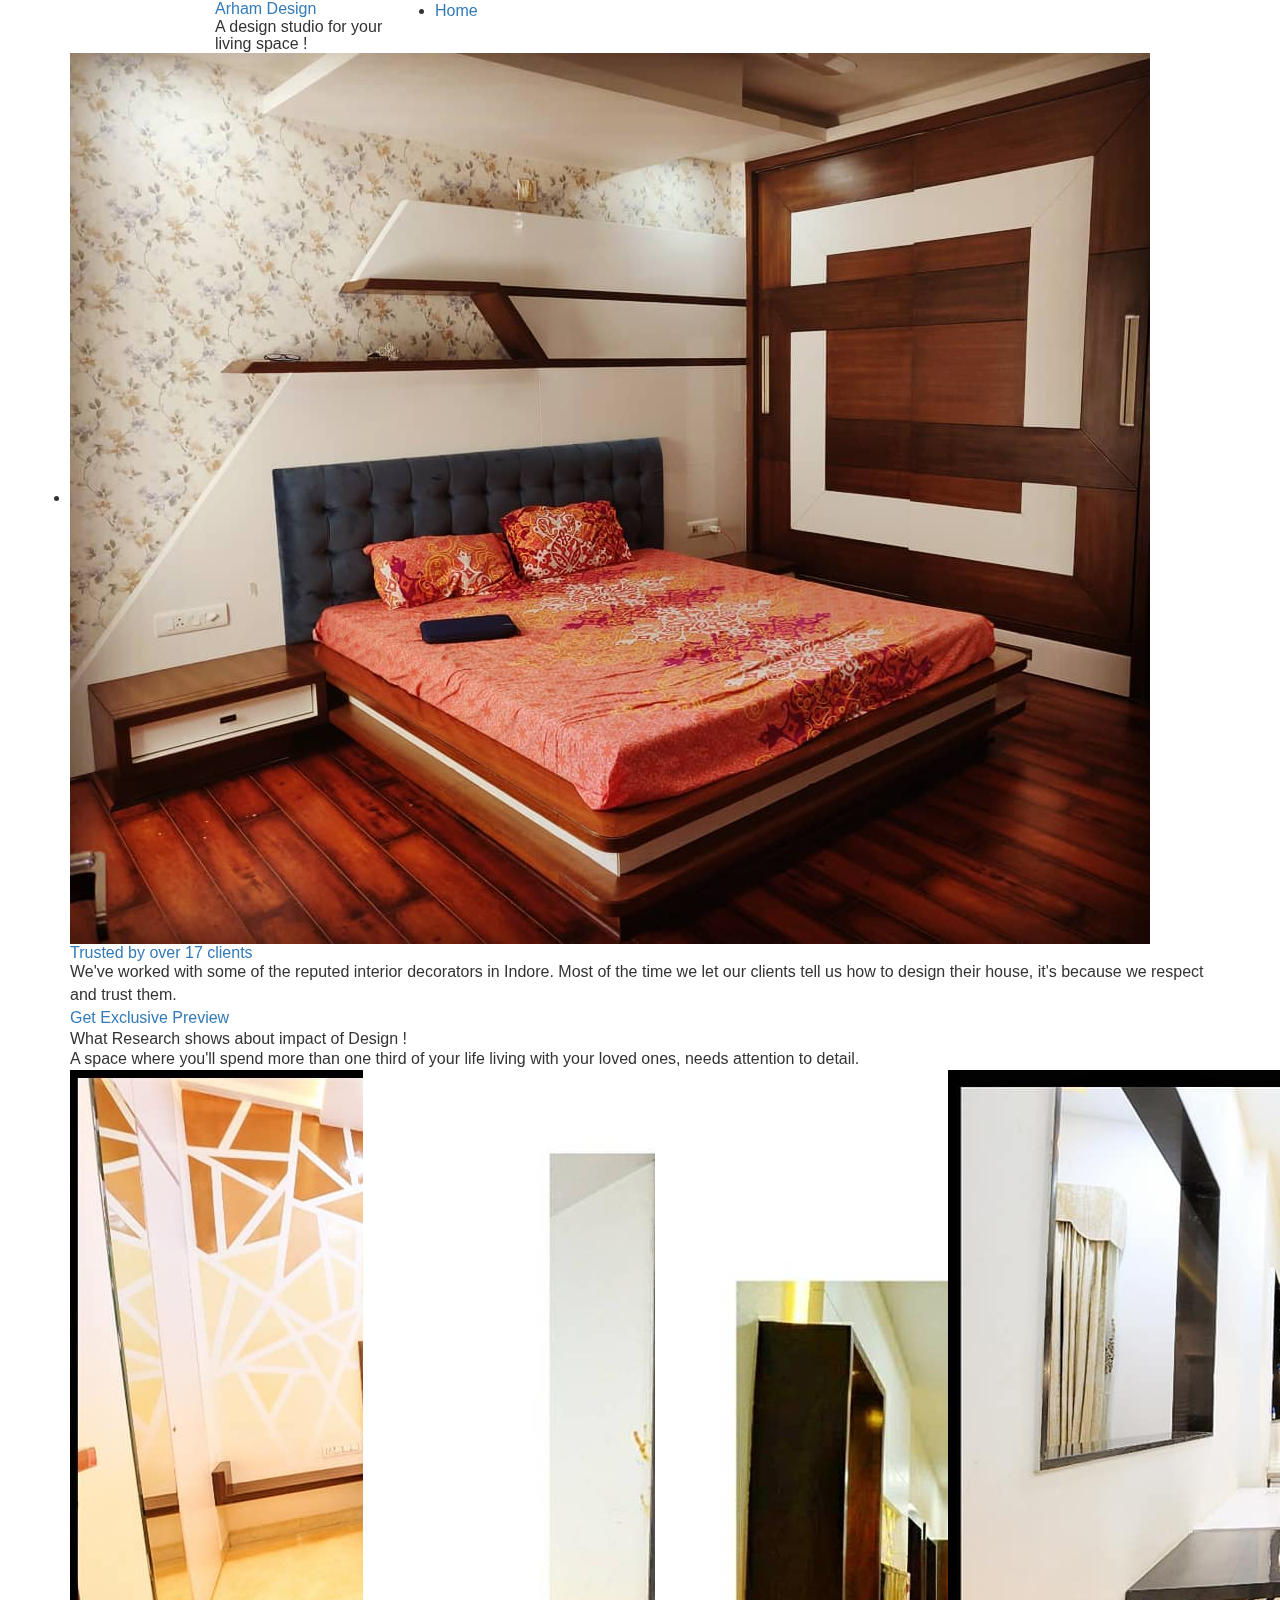
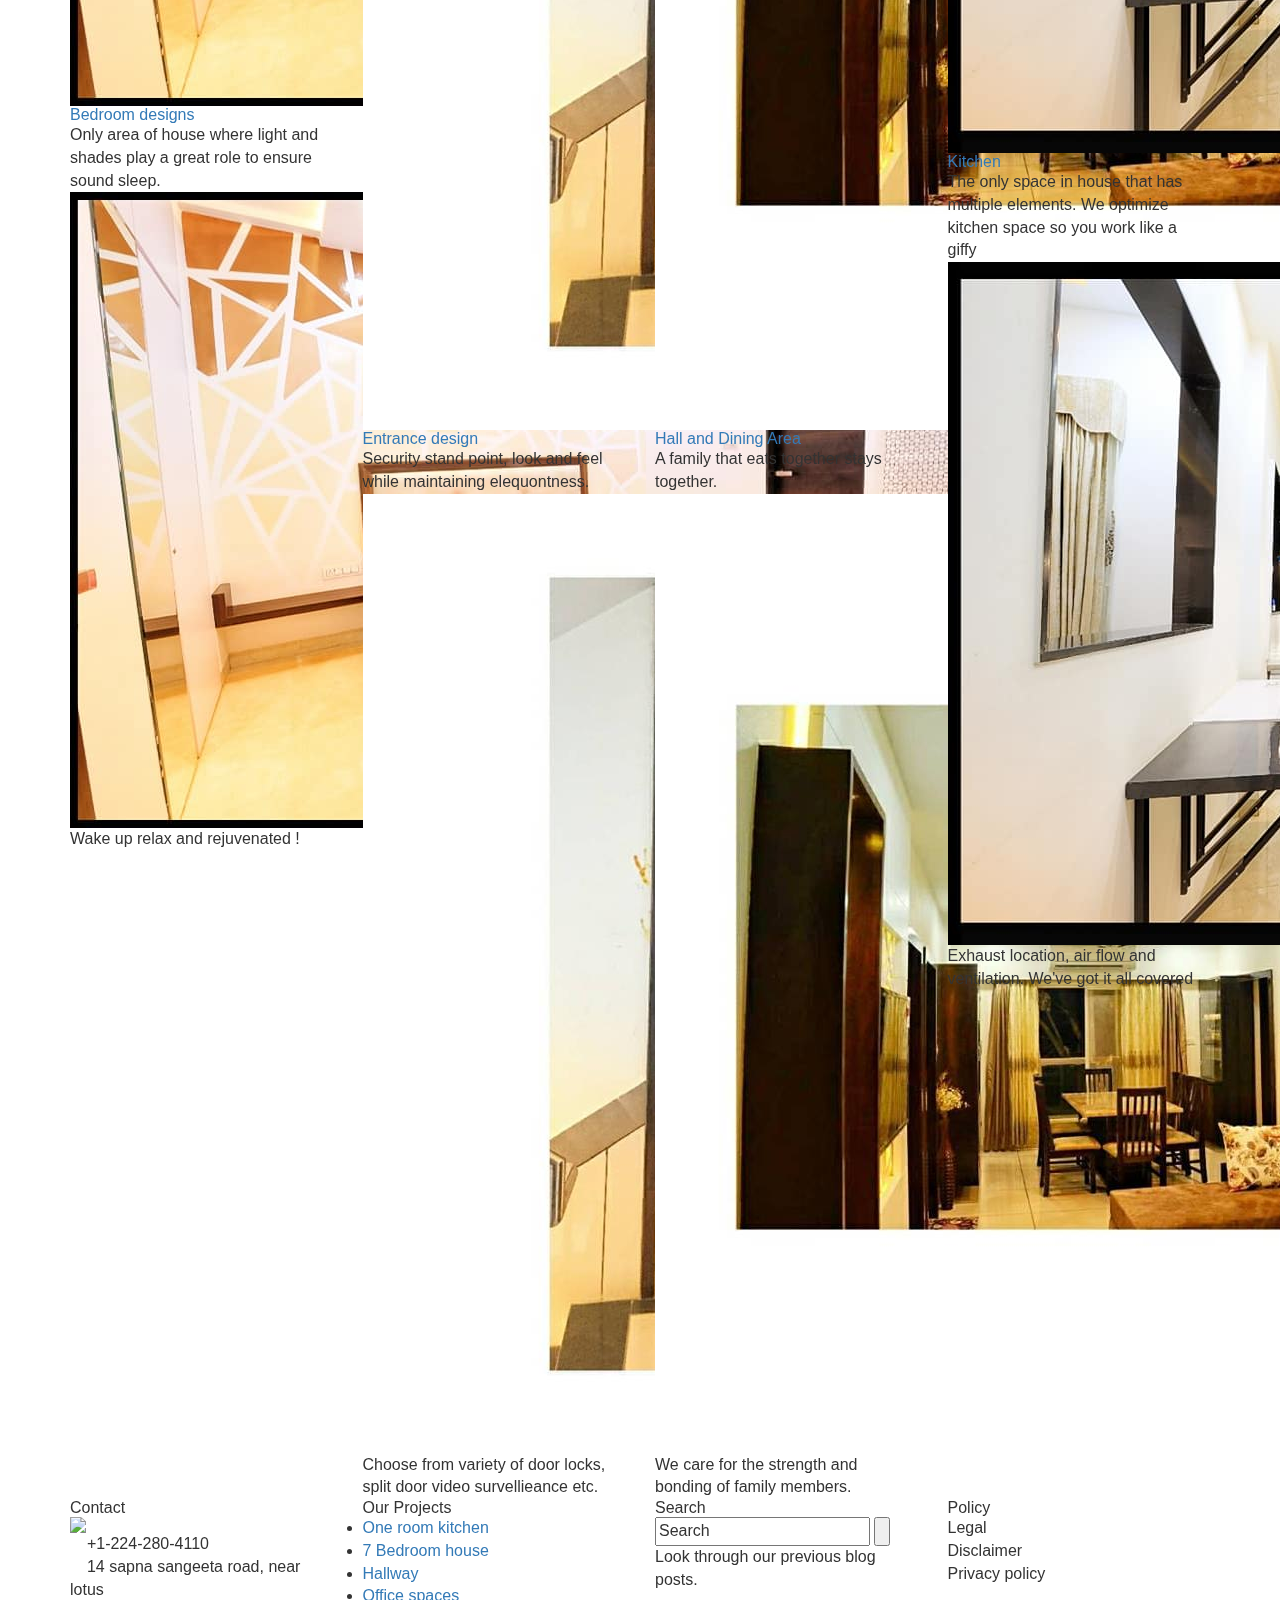
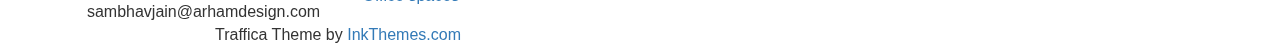
==== commit 7841fb80: "fix:css files" ====
--- a/index.html
+++ b/index.html
@@ -12,7 +12,7 @@
 <link rel="alternate" type="application/rss+xml" title="Arham Design &raquo; Feed" href="https://arhamdesign.github.io/index.php/feed/" />
 <link rel="alternate" type="application/rss+xml" title="Arham Design &raquo; Comments Feed" href="https://arhamdesign.github.io/index.php/comments/feed/" />
 		<script type="text/javascript">
-			window._wpemojiSettings = {"baseUrl":"https:\/\/s.w.org\/images\/core\/emoji\/12.0.0-1\/72x72\/","ext":".png","svgUrl":"https:\/\/s.w.org\/images\/core\/emoji\/12.0.0-1\/svg\/","svgExt":".svg","source":{"concatemoji":"https:\/\/www.arhamdesign.github.io\/wp-includes\/js\/wp-emoji-release.min.js?ver=5.3"}};
+			window._wpemojiSettings = {"baseUrl":"https:\/\/s.w.org\/images\/core\/emoji\/12.0.0-1\/72x72\/","ext":".png","svgUrl":"https:\/\/s.w.org\/images\/core\/emoji\/12.0.0-1\/svg\/","svgExt":".svg","source":{"concatemoji":"https:\/\/www.arhamdesign.github.io\/wp-includes\/js\/wp-emoji-release.min.js"}};
 			!function(e,a,t){var r,n,o,i,p=a.createElement("canvas"),s=p.getContext&&p.getContext("2d");function c(e,t){var a=String.fromCharCode;s.clearRect(0,0,p.width,p.height),s.fillText(a.apply(this,e),0,0);var r=p.toDataURL();return s.clearRect(0,0,p.width,p.height),s.fillText(a.apply(this,t),0,0),r===p.toDataURL()}function l(e){if(!s||!s.fillText)return!1;switch(s.textBaseline="top",s.font="600 32px Arial",e){case"flag":return!c([127987,65039,8205,9895,65039],[127987,65039,8203,9895,65039])&&(!c([55356,56826,55356,56819],[55356,56826,8203,55356,56819])&&!c([55356,57332,56128,56423,56128,56418,56128,56421,56128,56430,56128,56423,56128,56447],[55356,57332,8203,56128,56423,8203,56128,56418,8203,56128,56421,8203,56128,56430,8203,56128,56423,8203,56128,56447]));case"emoji":return!c([55357,56424,55356,57342,8205,55358,56605,8205,55357,56424,55356,57340],[55357,56424,55356,57342,8203,55358,56605,8203,55357,56424,55356,57340])}return!1}function d(e){var t=a.createElement("script");t.src=e,t.defer=t.type="text/javascript",a.getElementsByTagName("head")[0].appendChild(t)}for(i=Array("flag","emoji"),t.supports={everything:!0,everythingExceptFlag:!0},o=0;o<i.length;o++)t.supports[i[o]]=l(i[o]),t.supports.everything=t.supports.everything&&t.supports[i[o]],"flag"!==i[o]&&(t.supports.everythingExceptFlag=t.supports.everythingExceptFlag&&t.supports[i[o]]);t.supports.everythingExceptFlag=t.supports.everythingExceptFlag&&!t.supports.flag,t.DOMReady=!1,t.readyCallback=function(){t.DOMReady=!0},t.supports.everything||(n=function(){t.readyCallback()},a.addEventListener?(a.addEventListener("DOMContentLoaded",n,!1),e.addEventListener("load",n,!1)):(e.attachEvent("onload",n),a.attachEvent("onreadystatechange",function(){"complete"===a.readyState&&t.readyCallback()})),(r=t.source||{}).concatemoji?d(r.concatemoji):r.wpemoji&&r.twemoji&&(d(r.twemoji),d(r.wpemoji)))}(window,document,window._wpemojiSettings);
 		</script>
 		<style type="text/css">
@@ -29,30 +29,30 @@
 	padding: 0 !important;
 }
 </style>
-	<link rel='stylesheet' id='wp-block-library-css'  href='https://arhamdesign.github.io/wp-includes/css/dist/block-library/style.min.css?ver=5.3' type='text/css' media='all' />
-<link rel='stylesheet' id='traffica-bootstrap-css'  href='https://arhamdesign.github.io/wp-content/themes/traffica/assets/css/bootstrap.css?ver=5.3' type='text/css' media='all' />
-<link rel='stylesheet' id='traffica-reset-css'  href='https://arhamdesign.github.io/wp-content/themes/traffica/assets/css/reset.css?ver=5.3' type='text/css' media='all' />
-<link rel='stylesheet' id='traffica-font-awesome-css'  href='https://arhamdesign.github.io/wp-content/themes/traffica/assets/font-Awesome/css/font-awesome.css?ver=5.3' type='text/css' media='all' />
+	<link rel='stylesheet' id='wp-block-library-css'  href='https://arhamdesign.github.io/wp-includes/css/dist/block-library/style.min.css' type='text/css' media='all' />
+<link rel='stylesheet' id='traffica-bootstrap-css'  href='https://arhamdesign.github.io/wp-content/themes/traffica/assets/css/bootstrap.css' type='text/css' media='all' />
+<link rel='stylesheet' id='traffica-reset-css'  href='https://arhamdesign.github.io/wp-content/themes/traffica/assets/css/reset.css' type='text/css' media='all' />
+<link rel='stylesheet' id='traffica-font-awesome-css'  href='https://arhamdesign.github.io/wp-content/themes/traffica/assets/css/font-awesome.css' type='text/css' media='all' />
 <link rel='stylesheet' id='traffica-open-sans-fonts-css'  href='https://fonts.googleapis.com/css?family=Open+Sans%3A400%2C300%2C600%2C700%2C800&#038;ver=5.3' type='text/css' media='all' />
-<link rel='stylesheet' id='traffica-style-css'  href='https://arhamdesign.github.io/wp-content/themes/traffica/style.css?ver=5.3' type='text/css' media='all' />
-<link rel='stylesheet' id='traffica-shortcode-css'  href='https://arhamdesign.github.io/wp-content/themes/traffica/assets/css/shortcode.css?ver=5.3' type='text/css' media='all' />
-<link rel='stylesheet' id='traffica-prettyphoto-css'  href='https://arhamdesign.github.io/wp-content/themes/traffica/assets/css/prettyPhoto.css?ver=5.3' type='text/css' media='all' />
-<link rel='stylesheet' id='traffica-animate-css'  href='https://arhamdesign.github.io/wp-content/themes/traffica/assets/css/animate.css?ver=5.3' type='text/css' media='all' />
-<link rel='stylesheet' id='traffica-mean-menu-css'  href='https://arhamdesign.github.io/wp-content/themes/traffica/assets/css/mean-menu.css?ver=5.3' type='text/css' media='all' />
-<link rel='stylesheet' id='traffica-responsive-css'  href='https://arhamdesign.github.io/wp-content/themes/traffica/assets/css/responsive.css?ver=5.3' type='text/css' media='all' />
-<link rel='stylesheet' id='traffica-woocommerce-css'  href='https://arhamdesign.github.io/wp-content/themes/traffica/assets/css/woocommerce.css?ver=5.3' type='text/css' media='all' />
+<link rel='stylesheet' id='traffica-style-css'  href='https://arhamdesign.github.io/wp-content/themes/traffica/style.css' type='text/css' media='all' />
+<link rel='stylesheet' id='traffica-shortcode-css'  href='https://arhamdesign.github.io/wp-content/themes/traffica/assets/css/shortcode.css' type='text/css' media='all' />
+<link rel='stylesheet' id='traffica-prettyphoto-css'  href='https://arhamdesign.github.io/wp-content/themes/traffica/assets/css/prettyPhoto.css' type='text/css' media='all' />
+<link rel='stylesheet' id='traffica-animate-css'  href='https://arhamdesign.github.io/wp-content/themes/traffica/assets/css/animate.css' type='text/css' media='all' />
+<link rel='stylesheet' id='traffica-mean-menu-css'  href='https://arhamdesign.github.io/wp-content/themes/traffica/assets/css/mean-menu.css' type='text/css' media='all' />
+<link rel='stylesheet' id='traffica-responsive-css'  href='https://arhamdesign.github.io/wp-content/themes/traffica/assets/css/responsive.css' type='text/css' media='all' />
+<link rel='stylesheet' id='traffica-woocommerce-css'  href='https://arhamdesign.github.io/wp-content/themes/traffica/assets/css/woocommerce.css' type='text/css' media='all' />
 <script type='text/javascript' src='https://arhamdesign.github.io/wp-includes/js/jquery/jquery.js?ver=1.12.4-wp'></script>
 <script type='text/javascript' src='https://arhamdesign.github.io/wp-includes/js/jquery/jquery-migrate.min.js?ver=1.4.1'></script>
-<script type='text/javascript' src='https://arhamdesign.github.io/wp-content/themes/traffica/assets/js/ddsmoothmenu.js?ver=5.3'></script>
-<script type='text/javascript' src='https://arhamdesign.github.io/wp-content/themes/traffica/assets/js/bootstrap.js?ver=5.3'></script>
-<script type='text/javascript' src='https://arhamdesign.github.io/wp-content/themes/traffica/assets/js/jquery.flexslider-min.js?ver=5.3'></script>
-<script type='text/javascript' src='https://arhamdesign.github.io/wp-content/themes/traffica/assets/js/jquery.carouFredSel-6.2.1.js?ver=5.3'></script>
-<script type='text/javascript' src='https://arhamdesign.github.io/wp-content/themes/traffica/assets/js/jquery.prettyPhoto.js?ver=5.3'></script>
-<script type='text/javascript' src='https://arhamdesign.github.io/wp-content/themes/traffica/assets/js/jcarousellite_1.0.1.min.js?ver=5.3'></script>
-<script type='text/javascript' src='https://arhamdesign.github.io/wp-content/themes/traffica//assets/js/jquery.jcarousel.min.js?ver=5.3'></script>
-<script type='text/javascript' src='https://arhamdesign.github.io/wp-content/themes/traffica/assets/js/jquery.akordeon.js?ver=5.3'></script>
-<script type='text/javascript' src='https://arhamdesign.github.io/wp-content/themes/traffica/assets/js/jquery.validate.min.js?ver=5.3'></script>
-<script type='text/javascript' src='https://arhamdesign.github.io/wp-content/themes/traffica/assets/js/jquery.meanmenu.js?ver=5.3'></script>
+<script type='text/javascript' src='https://arhamdesign.github.io/wp-content/themes/traffica/assets/js/ddsmoothmenu.js'></script>
+<script type='text/javascript' src='https://arhamdesign.github.io/wp-content/themes/traffica/assets/js/bootstrap.js'></script>
+<script type='text/javascript' src='https://arhamdesign.github.io/wp-content/themes/traffica/assets/js/jquery.flexslider-min.js'></script>
+<script type='text/javascript' src='https://arhamdesign.github.io/wp-content/themes/traffica/assets/js/jquery.carouFredSel-6.2.1.js'></script>
+<script type='text/javascript' src='https://arhamdesign.github.io/wp-content/themes/traffica/assets/js/jquery.prettyPhoto.js'></script>
+<script type='text/javascript' src='https://arhamdesign.github.io/wp-content/themes/traffica/assets/js/jcarousellite.min.js'></script>
+<script type='text/javascript' src='https://arhamdesign.github.io/wp-content/themes/traffica//assets/js/jquery.jcarousel.min.js'></script>
+<script type='text/javascript' src='https://arhamdesign.github.io/wp-content/themes/traffica/assets/js/jquery.akordeon.js'></script>
+<script type='text/javascript' src='https://arhamdesign.github.io/wp-content/themes/traffica/assets/js/jquery.validate.min.js'></script>
+<script type='text/javascript' src='https://arhamdesign.github.io/wp-content/themes/traffica/assets/js/jquery.meanmenu.js'></script>
 <link rel='https://api.w.org/' href='https://arhamdesign.github.io/index.php/wp-json/' />
 <link rel="EditURI" type="application/rsd+xml" title="RSD" href="https://arhamdesign.github.io/xmlrpc.php?rsd" />
 <link rel="wlwmanifest" type="application/wlwmanifest+xml" href="https://arhamdesign.github.io/wp-includes/wlwmanifest.xml" /> 
@@ -288,7 +288,7 @@
         </div>
     </div>
 </div>
-<script type='text/javascript' src='https://arhamdesign.github.io/wp-content/themes/traffica//assets/js/custom.js?ver=5.3'></script>
-<script type='text/javascript' src='https://arhamdesign.github.io/wp-includes/js/wp-embed.min.js?ver=5.3'></script>
+<script type='text/javascript' src='https://arhamdesign.github.io/wp-content/themes/traffica//assets/js/custom.js'></script>
+<script type='text/javascript' src='https://arhamdesign.github.io/wp-includes/js/wp-embed.min.js'></script>
 </body>
 </html>
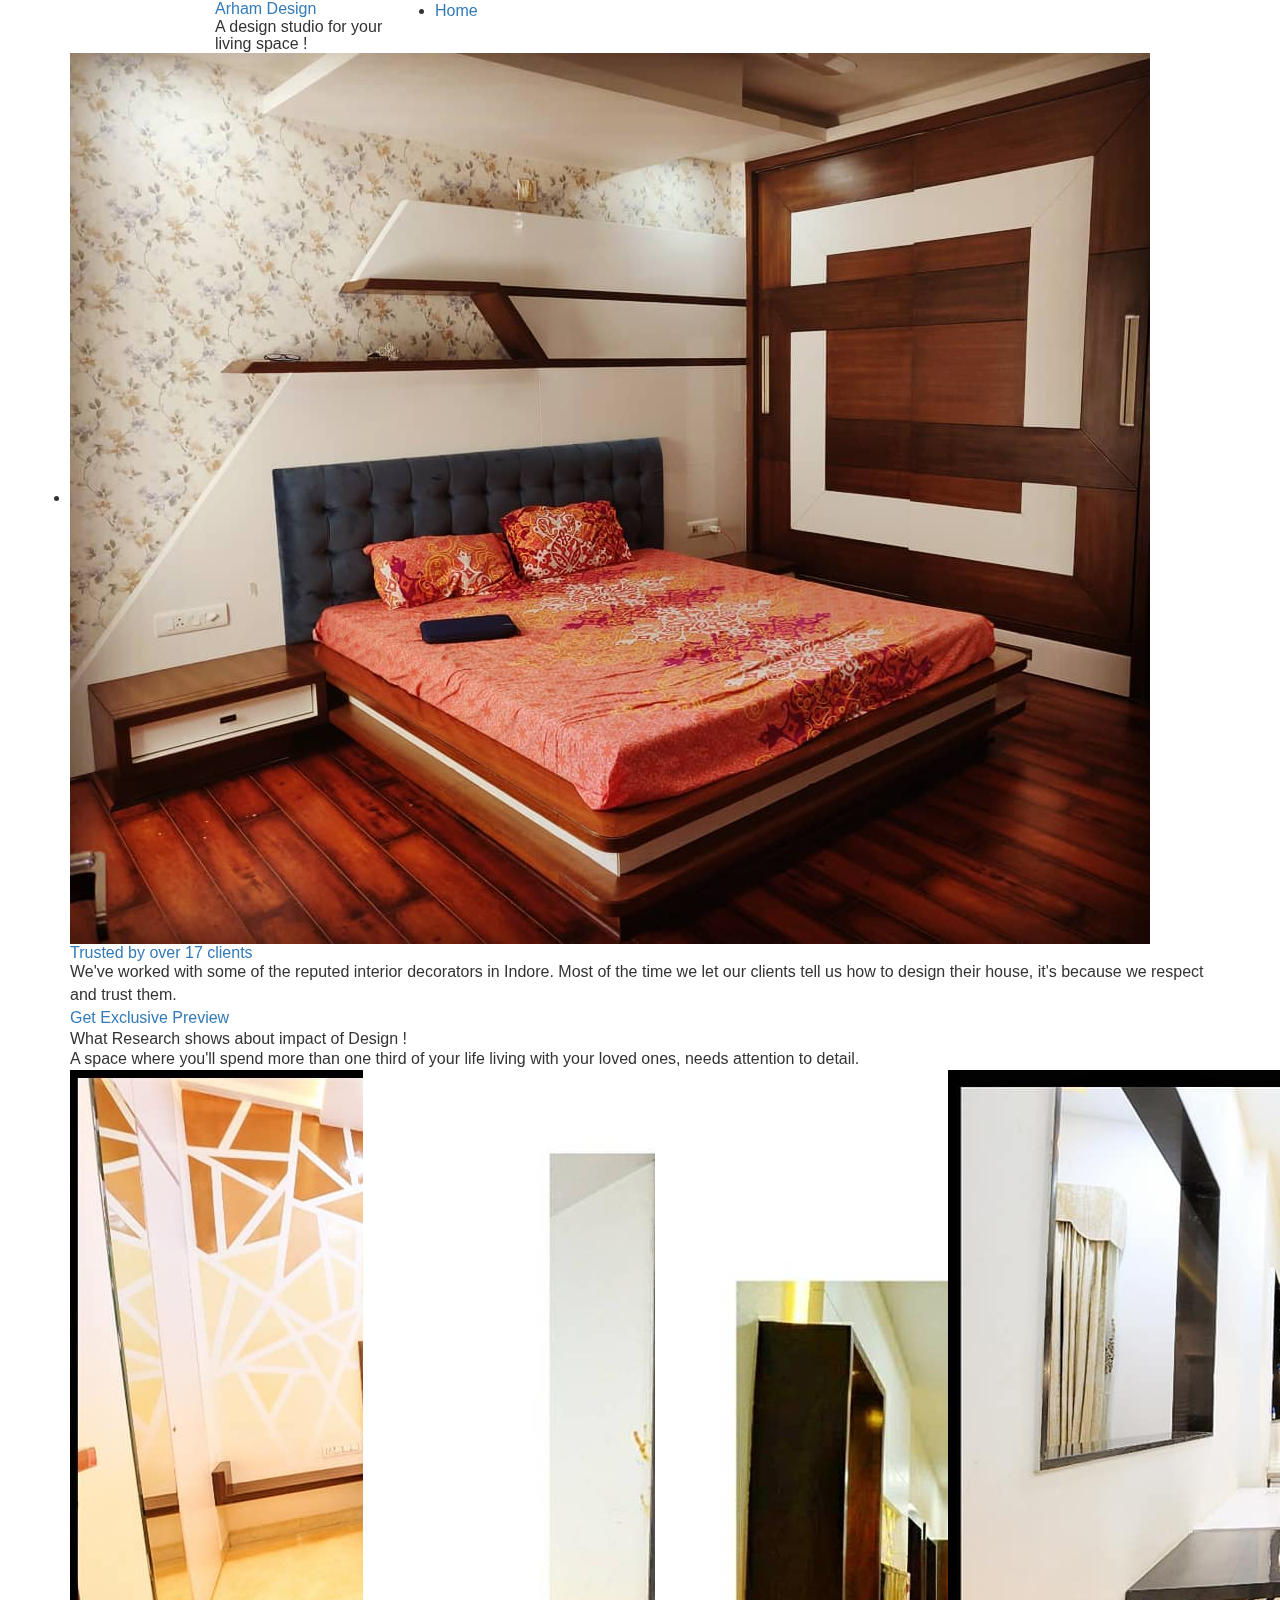
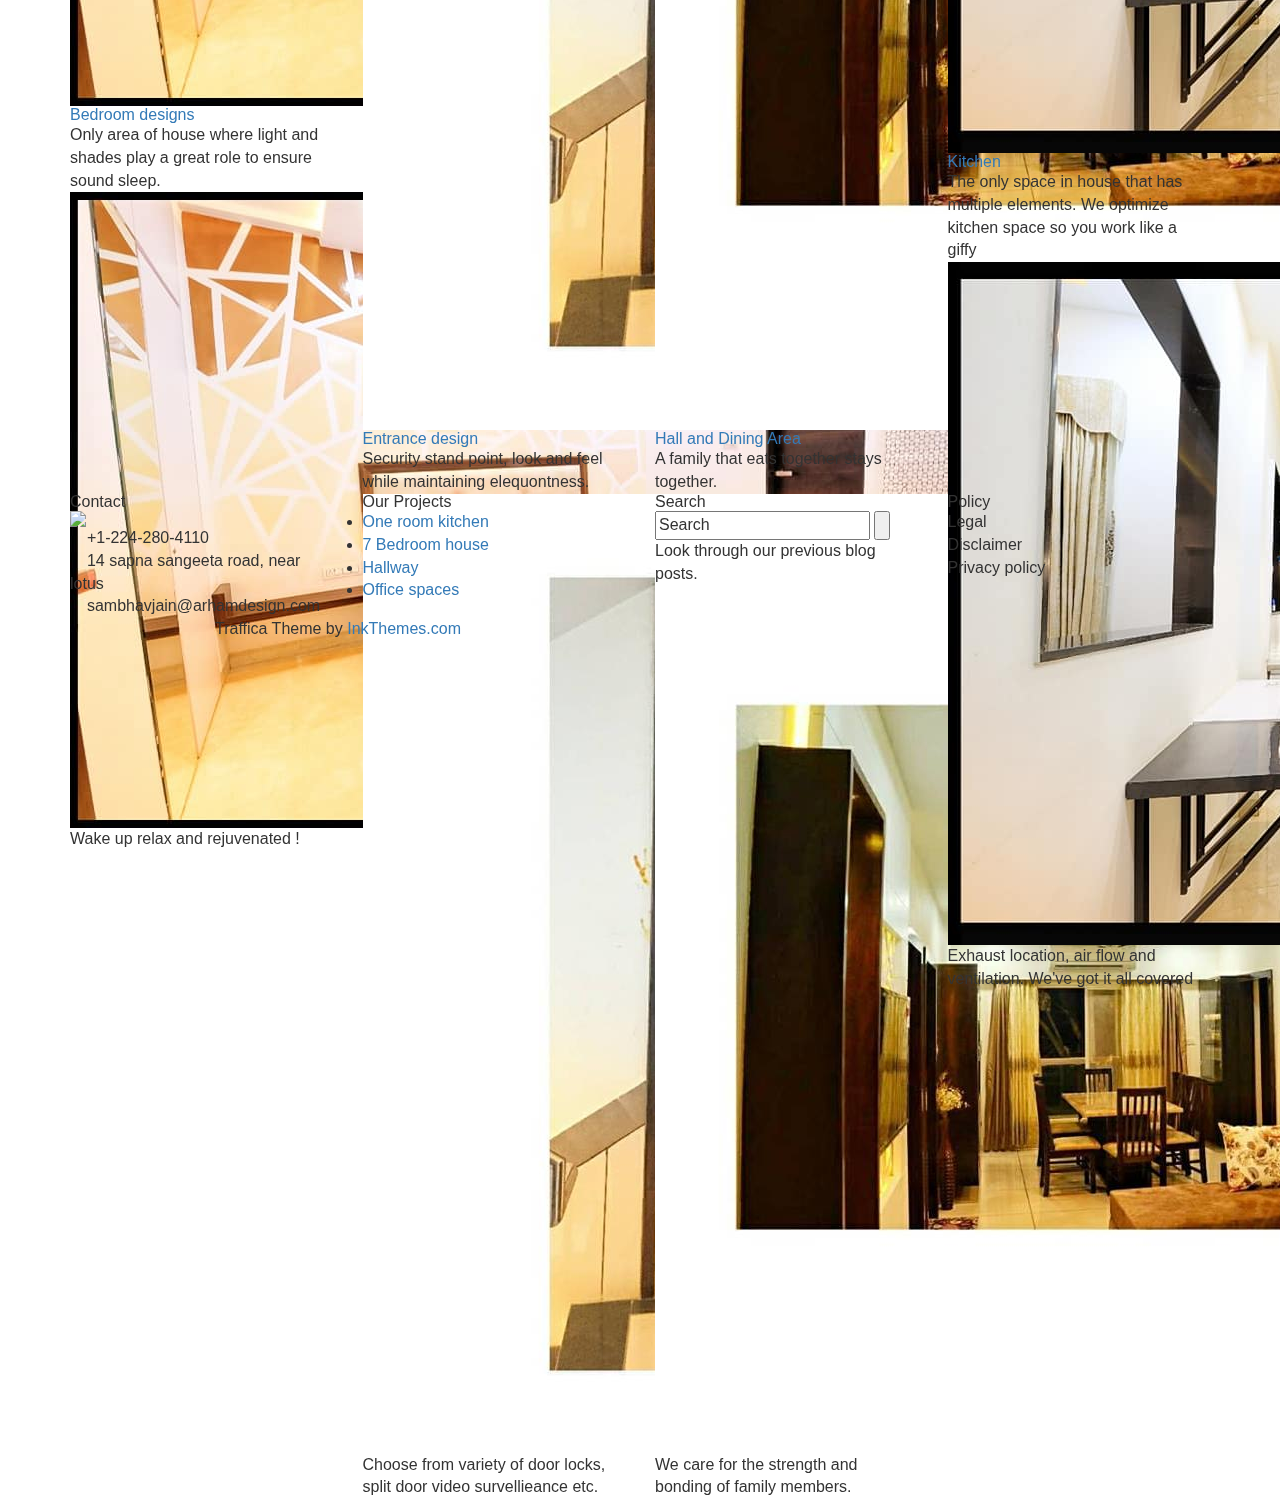
==== commit 122030a2: "fix:add js files and fix typos" ====
--- a/index.html
+++ b/index.html
@@ -1,122 +1,122 @@
 <!DOCTYPE html PUBLIC "-//W3C//DTD XHTML 1.0 Transitional//EN" "http://www.w3.org/TR/xhtml1/DTD/xhtml1-transitional.dtd">
 <html lang="en-US">
-    <head>
-        <meta charset="UTF-8" />
-        <meta name="viewport" content="width=device-width, initial-scale=1.0, maximum-scale=1.0, user-scalable=0" />
-        <link rel="profile" href="http://gmpg.org/xfn/11" />
-        <link rel="pingback" href="https://arhamdesign.github.io/xmlrpc.php" />
-        <title>Arham Design &#8211; A design studio for your living space !</title>
-<meta name='robots' content='index,follow' />
-<link rel='dns-prefetch' href='//fonts.googleapis.com' />
-<link rel='dns-prefetch' href='//s.w.org' />
-<link rel="alternate" type="application/rss+xml" title="Arham Design &raquo; Feed" href="https://arhamdesign.github.io/index.php/feed/" />
-<link rel="alternate" type="application/rss+xml" title="Arham Design &raquo; Comments Feed" href="https://arhamdesign.github.io/index.php/comments/feed/" />
-		<script type="text/javascript">
-			window._wpemojiSettings = {"baseUrl":"https:\/\/s.w.org\/images\/core\/emoji\/12.0.0-1\/72x72\/","ext":".png","svgUrl":"https:\/\/s.w.org\/images\/core\/emoji\/12.0.0-1\/svg\/","svgExt":".svg","source":{"concatemoji":"https:\/\/www.arhamdesign.github.io\/wp-includes\/js\/wp-emoji-release.min.js"}};
-			!function(e,a,t){var r,n,o,i,p=a.createElement("canvas"),s=p.getContext&&p.getContext("2d");function c(e,t){var a=String.fromCharCode;s.clearRect(0,0,p.width,p.height),s.fillText(a.apply(this,e),0,0);var r=p.toDataURL();return s.clearRect(0,0,p.width,p.height),s.fillText(a.apply(this,t),0,0),r===p.toDataURL()}function l(e){if(!s||!s.fillText)return!1;switch(s.textBaseline="top",s.font="600 32px Arial",e){case"flag":return!c([127987,65039,8205,9895,65039],[127987,65039,8203,9895,65039])&&(!c([55356,56826,55356,56819],[55356,56826,8203,55356,56819])&&!c([55356,57332,56128,56423,56128,56418,56128,56421,56128,56430,56128,56423,56128,56447],[55356,57332,8203,56128,56423,8203,56128,56418,8203,56128,56421,8203,56128,56430,8203,56128,56423,8203,56128,56447]));case"emoji":return!c([55357,56424,55356,57342,8205,55358,56605,8205,55357,56424,55356,57340],[55357,56424,55356,57342,8203,55358,56605,8203,55357,56424,55356,57340])}return!1}function d(e){var t=a.createElement("script");t.src=e,t.defer=t.type="text/javascript",a.getElementsByTagName("head")[0].appendChild(t)}for(i=Array("flag","emoji"),t.supports={everything:!0,everythingExceptFlag:!0},o=0;o<i.length;o++)t.supports[i[o]]=l(i[o]),t.supports.everything=t.supports.everything&&t.supports[i[o]],"flag"!==i[o]&&(t.supports.everythingExceptFlag=t.supports.everythingExceptFlag&&t.supports[i[o]]);t.supports.everythingExceptFlag=t.supports.everythingExceptFlag&&!t.supports.flag,t.DOMReady=!1,t.readyCallback=function(){t.DOMReady=!0},t.supports.everything||(n=function(){t.readyCallback()},a.addEventListener?(a.addEventListener("DOMContentLoaded",n,!1),e.addEventListener("load",n,!1)):(e.attachEvent("onload",n),a.attachEvent("onreadystatechange",function(){"complete"===a.readyState&&t.readyCallback()})),(r=t.source||{}).concatemoji?d(r.concatemoji):r.wpemoji&&r.twemoji&&(d(r.twemoji),d(r.wpemoji)))}(window,document,window._wpemojiSettings);
-		</script>
-		<style type="text/css">
-img.wp-smiley,
-img.emoji {
-	display: inline !important;
-	border: none !important;
-	box-shadow: none !important;
-	height: 1em !important;
-	width: 1em !important;
-	margin: 0 .07em !important;
-	vertical-align: -0.1em !important;
-	background: none !important;
-	padding: 0 !important;
-}
+<head>
+    <meta charset="UTF-8" />
+    <meta content="width=device-width, initial-scale=1.0, maximum-scale=1.0, user-scalable=0" name="viewport" />
+    <link href="http://gmpg.org/xfn/11" rel="profile" />
+    <link href="https://arhamdesign.github.io/xmlrpc.php" rel="pingback" />
+    <title>Arham Design &#8211; A design studio for your living space !</title>
+    <meta content='index,follow' name='robots' />
+    <link href='//fonts.googleapis.com' rel='dns-prefetch' />
+    <link href='//s.w.org' rel='dns-prefetch' />
+    <link href="https://arhamdesign.github.io/index.php/feed/" rel="alternate" title="Arham Design &raquo; Feed" type="application/rss+xml" />
+    <link href="https://arhamdesign.github.io/index.php/comments/feed/" rel="alternate" title="Arham Design &raquo; Comments Feed" type="application/rss+xml" />
+    <script type="text/javascript">
+        window._wpemojiSettings = {"baseUrl":"https:\/\/s.w.org\/images\/core\/emoji\/12.0.0-1\/72x72\/","ext":".png","svgUrl":"https:\/\/s.w.org\/images\/core\/emoji\/12.0.0-1\/svg\/","svgExt":".svg","source":{"concatemoji":"https:\/\/arhamdesign.github.io\/wp-includes\/js\/wp-emoji-release.min.js"}};
+        !function(e,a,t){var r,n,o,i,p=a.createElement("canvas"),s=p.getContext&&p.getContext("2d");function c(e,t){var a=String.fromCharCode;s.clearRect(0,0,p.width,p.height),s.fillText(a.apply(this,e),0,0);var r=p.toDataURL();return s.clearRect(0,0,p.width,p.height),s.fillText(a.apply(this,t),0,0),r===p.toDataURL()}function l(e){if(!s||!s.fillText)return!1;switch(s.textBaseline="top",s.font="600 32px Arial",e){case"flag":return!c([127987,65039,8205,9895,65039],[127987,65039,8203,9895,65039])&&(!c([55356,56826,55356,56819],[55356,56826,8203,55356,56819])&&!c([55356,57332,56128,56423,56128,56418,56128,56421,56128,56430,56128,56423,56128,56447],[55356,57332,8203,56128,56423,8203,56128,56418,8203,56128,56421,8203,56128,56430,8203,56128,56423,8203,56128,56447]));case"emoji":return!c([55357,56424,55356,57342,8205,55358,56605,8205,55357,56424,55356,57340],[55357,56424,55356,57342,8203,55358,56605,8203,55357,56424,55356,57340])}return!1}function d(e){var t=a.createElement("script");t.src=e,t.defer=t.type="text/javascript",a.getElementsByTagName("head")[0].appendChild(t)}for(i=Array("flag","emoji"),t.supports={everything:!0,everythingExceptFlag:!0},o=0;o<i.length;o++)t.supports[i[o]]=l(i[o]),t.supports.everything=t.supports.everything&&t.supports[i[o]],"flag"!==i[o]&&(t.supports.everythingExceptFlag=t.supports.everythingExceptFlag&&t.supports[i[o]]);t.supports.everythingExceptFlag=t.supports.everythingExceptFlag&&!t.supports.flag,t.DOMReady=!1,t.readyCallback=function(){t.DOMReady=!0},t.supports.everything||(n=function(){t.readyCallback()},a.addEventListener?(a.addEventListener("DOMContentLoaded",n,!1),e.addEventListener("load",n,!1)):(e.attachEvent("onload",n),a.attachEvent("onreadystatechange",function(){"complete"===a.readyState&&t.readyCallback()})),(r=t.source||{}).concatemoji?d(r.concatemoji):r.wpemoji&&r.twemoji&&(d(r.twemoji),d(r.wpemoji)))}(window,document,window._wpemojiSettings);
+    </script>
+    <style type="text/css">
+        img.wp-smiley,
+        img.emoji {
+            display: inline !important;
+            border: none !important;
+            box-shadow: none !important;
+            height: 1em !important;
+            width: 1em !important;
+            margin: 0 .07em !important;
+            vertical-align: -0.1em !important;
+            background: none !important;
+            padding: 0 !important;
+        }
+    </style>
+    <link href='https://arhamdesign.github.io/wp-includes/css/dist/block-library/style.min.css' id='wp-block-library-css'  media='all' rel='stylesheet' type='text/css' />
+    <link href='https://arhamdesign.github.io/wp-content/themes/traffica/assets/css/bootstrap.css' id='traffica-bootstrap-css'  media='all' rel='stylesheet' type='text/css' />
+    <link href='https://arhamdesign.github.io/wp-content/themes/traffica/assets/css/reset.css' id='traffica-reset-css'  media='all' rel='stylesheet' type='text/css' />
+    <link href='https://arhamdesign.github.io/wp-content/themes/traffica/assets/css/font-awesome.css' id='traffica-font-awesome-css'  media='all' rel='stylesheet' type='text/css' />
+    <link href='https://fonts.googleapis.com/css?family=Open+Sans%3A400%2C300%2C600%2C700%2C800&#038;ver=5.3' id='traffica-open-sans-fonts-css'  media='all' rel='stylesheet' type='text/css' />
+    <link href='https://arhamdesign.github.io/wp-content/themes/traffica/style.css' id='traffica-style-css'  media='all' rel='stylesheet' type='text/css' />
+    <link href='https://arhamdesign.github.io/wp-content/themes/traffica/assets/css/shortcode.css' id='traffica-shortcode-css'  media='all' rel='stylesheet' type='text/css' />
+    <link href='https://arhamdesign.github.io/wp-content/themes/traffica/assets/css/prettyPhoto.css' id='traffica-prettyphoto-css'  media='all' rel='stylesheet' type='text/css' />
+    <link href='https://arhamdesign.github.io/wp-content/themes/traffica/assets/css/animate.css' id='traffica-animate-css'  media='all' rel='stylesheet' type='text/css' />
+    <link href='https://arhamdesign.github.io/wp-content/themes/traffica/assets/css/mean-menu.css' id='traffica-mean-menu-css'  media='all' rel='stylesheet' type='text/css' />
+    <link href='https://arhamdesign.github.io/wp-content/themes/traffica/assets/css/responsive.css' id='traffica-responsive-css'  media='all' rel='stylesheet' type='text/css' />
+    <link href='https://arhamdesign.github.io/wp-content/themes/traffica/assets/css/woocommerce.css' id='traffica-woocommerce-css'  media='all' rel='stylesheet' type='text/css' />
+    <script src='https://arhamdesign.github.io/wp-includes/js/jquery/jquery.js' type='text/javascript'></script>
+    <script src='https://arhamdesign.github.io/wp-includes/js/jquery/jquery-migrate.min.js' type='text/javascript'></script>
+    <script src='https://arhamdesign.github.io/wp-content/themes/traffica/assets/js/ddsmoothmenu.js' type='text/javascript'></script>
+    <script src='https://arhamdesign.github.io/wp-content/themes/traffica/assets/js/bootstrap.js' type='text/javascript'></script>
+    <script src='https://arhamdesign.github.io/wp-content/themes/traffica/assets/js/jquery.flexslider-min.js' type='text/javascript'></script>
+    <script src='https://arhamdesign.github.io/wp-content/themes/traffica/assets/js/jquery.carouFredSel-6.2.1.js' type='text/javascript'></script>
+    <script src='https://arhamdesign.github.io/wp-content/themes/traffica/assets/js/jquery.prettyPhoto.js' type='text/javascript'></script>
+    <script src='https://arhamdesign.github.io/wp-content/themes/traffica/assets/js/jcarousellite.min.js' type='text/javascript'></script>
+    <script src='https://arhamdesign.github.io/wp-content/themes/traffica//assets/js/jquery.jcarousel.min.js' type='text/javascript'></script>
+    <script src='https://arhamdesign.github.io/wp-content/themes/traffica/assets/js/jquery.akordeon.js' type='text/javascript'></script>
+    <script src='https://arhamdesign.github.io/wp-content/themes/traffica/assets/js/jquery.validate.min.js' type='text/javascript'></script>
+    <script src='https://arhamdesign.github.io/wp-content/themes/traffica/assets/js/jquery.meanmenu.js' type='text/javascript'></script>
+    <link href='https://arhamdesign.github.io/index.php/wp-json/' rel='https://api.w.org/' />
+    <link href="https://arhamdesign.github.io/xmlrpc.php?rsd" rel="EditURI" title="RSD" type="application/rsd+xml" />
+    <link href="https://arhamdesign.github.io/wp-includes/wlwmanifest.xml" rel="wlwmanifest" type="application/wlwmanifest+xml" />
+    <meta content="WordPress 5.3" name="generator" />
+    <style type="text/css">.header, .traffica_footertext{ padding:0 200px;}</style>    <style type="text/css">
+    body{ background:url(''); }
 </style>
-	<link rel='stylesheet' id='wp-block-library-css'  href='https://arhamdesign.github.io/wp-includes/css/dist/block-library/style.min.css' type='text/css' media='all' />
-<link rel='stylesheet' id='traffica-bootstrap-css'  href='https://arhamdesign.github.io/wp-content/themes/traffica/assets/css/bootstrap.css' type='text/css' media='all' />
-<link rel='stylesheet' id='traffica-reset-css'  href='https://arhamdesign.github.io/wp-content/themes/traffica/assets/css/reset.css' type='text/css' media='all' />
-<link rel='stylesheet' id='traffica-font-awesome-css'  href='https://arhamdesign.github.io/wp-content/themes/traffica/assets/css/font-awesome.css' type='text/css' media='all' />
-<link rel='stylesheet' id='traffica-open-sans-fonts-css'  href='https://fonts.googleapis.com/css?family=Open+Sans%3A400%2C300%2C600%2C700%2C800&#038;ver=5.3' type='text/css' media='all' />
-<link rel='stylesheet' id='traffica-style-css'  href='https://arhamdesign.github.io/wp-content/themes/traffica/style.css' type='text/css' media='all' />
-<link rel='stylesheet' id='traffica-shortcode-css'  href='https://arhamdesign.github.io/wp-content/themes/traffica/assets/css/shortcode.css' type='text/css' media='all' />
-<link rel='stylesheet' id='traffica-prettyphoto-css'  href='https://arhamdesign.github.io/wp-content/themes/traffica/assets/css/prettyPhoto.css' type='text/css' media='all' />
-<link rel='stylesheet' id='traffica-animate-css'  href='https://arhamdesign.github.io/wp-content/themes/traffica/assets/css/animate.css' type='text/css' media='all' />
-<link rel='stylesheet' id='traffica-mean-menu-css'  href='https://arhamdesign.github.io/wp-content/themes/traffica/assets/css/mean-menu.css' type='text/css' media='all' />
-<link rel='stylesheet' id='traffica-responsive-css'  href='https://arhamdesign.github.io/wp-content/themes/traffica/assets/css/responsive.css' type='text/css' media='all' />
-<link rel='stylesheet' id='traffica-woocommerce-css'  href='https://arhamdesign.github.io/wp-content/themes/traffica/assets/css/woocommerce.css' type='text/css' media='all' />
-<script type='text/javascript' src='https://arhamdesign.github.io/wp-includes/js/jquery/jquery.js?ver=1.12.4-wp'></script>
-<script type='text/javascript' src='https://arhamdesign.github.io/wp-includes/js/jquery/jquery-migrate.min.js?ver=1.4.1'></script>
-<script type='text/javascript' src='https://arhamdesign.github.io/wp-content/themes/traffica/assets/js/ddsmoothmenu.js'></script>
-<script type='text/javascript' src='https://arhamdesign.github.io/wp-content/themes/traffica/assets/js/bootstrap.js'></script>
-<script type='text/javascript' src='https://arhamdesign.github.io/wp-content/themes/traffica/assets/js/jquery.flexslider-min.js'></script>
-<script type='text/javascript' src='https://arhamdesign.github.io/wp-content/themes/traffica/assets/js/jquery.carouFredSel-6.2.1.js'></script>
-<script type='text/javascript' src='https://arhamdesign.github.io/wp-content/themes/traffica/assets/js/jquery.prettyPhoto.js'></script>
-<script type='text/javascript' src='https://arhamdesign.github.io/wp-content/themes/traffica/assets/js/jcarousellite.min.js'></script>
-<script type='text/javascript' src='https://arhamdesign.github.io/wp-content/themes/traffica//assets/js/jquery.jcarousel.min.js'></script>
-<script type='text/javascript' src='https://arhamdesign.github.io/wp-content/themes/traffica/assets/js/jquery.akordeon.js'></script>
-<script type='text/javascript' src='https://arhamdesign.github.io/wp-content/themes/traffica/assets/js/jquery.validate.min.js'></script>
-<script type='text/javascript' src='https://arhamdesign.github.io/wp-content/themes/traffica/assets/js/jquery.meanmenu.js'></script>
-<link rel='https://api.w.org/' href='https://arhamdesign.github.io/index.php/wp-json/' />
-<link rel="EditURI" type="application/rsd+xml" title="RSD" href="https://arhamdesign.github.io/xmlrpc.php?rsd" />
-<link rel="wlwmanifest" type="application/wlwmanifest+xml" href="https://arhamdesign.github.io/wp-includes/wlwmanifest.xml" /> 
-<meta name="generator" content="WordPress 5.3" />
-<style type="text/css">.header, .traffica_footertext{ padding:0 200px;}</style>    <style type="text/css">
-        body{ background:url(''); }		
-    </style>
-        </head>
-    <body class="home blog">
-        <div class="header_wrapper">
-            <div class="container-fluid">
-                <div class="row">
-                    <div class="header">
-                        <div class="col-md-3 col-sm-3">
-
-                            <div class="logo">
-                                                                    <hgroup>
-                                        <h1 class="site-title"><a href="https://arhamdesign.github.io/" title="Arham Design" rel="home">Arham Design</a></h1>
-                                        <h5 class="site-description">A design studio for your living space !</h5>
-                                    </hgroup>
-                                                            </div>
-                            <div class="clear"></div>
-                        </div>
-                        <div class="col-md-9 col-sm-9">
-                            <div class="clear"></div>
-                            <div id="MainNav traffica_nav">                                  
-                                <div id="menu" class="menu-top-menu-container"><ul id="menu-top-menu" class="ddsmoothmenu"><li id="menu-item-7" class="menu-item menu-item-type-custom menu-item-object-custom current-menu-item current_page_item menu-item-home menu-item-7"><a href="https://arhamdesign.github.io/" aria-current="page">Home</a></li>
-</ul></div> 
-                            </div>  
-                            
-                            <div class="clear"></div>
-                        </div>
-                    </div>
+</head>
+<body class="home blog">
+<div class="header_wrapper">
+    <div class="container-fluid">
+        <div class="row">
+            <div class="header">
+                <div class="col-md-3 col-sm-3">
+
+                    <div class="logo">
+                        <hgroup>
+                            <h1 class="site-title"><a href="https://arhamdesign.github.io/" rel="home" title="Arham Design">Arham Design</a></h1>
+                            <h5 class="site-description">A design studio for your living space !</h5>
+                        </hgroup>
+                    </div>
+                    <div class="clear"></div>
+                </div>
+                <div class="col-md-9 col-sm-9">
+                    <div class="clear"></div>
+                    <div id="MainNav traffica_nav">
+                        <div class="menu-top-menu-container" id="menu"><ul class="ddsmoothmenu" id="menu-top-menu"><li class="menu-item menu-item-type-custom menu-item-object-custom current-menu-item current_page_item menu-item-home menu-item-7" id="menu-item-7"><a aria-current="page" href="https://arhamdesign.github.io/">Home</a></li>
+                        </ul></div>
+                    </div>
+
+                    <div class="clear"></div>
+                </div>
+            </div>
+        </div>
+    </div>
+    <div class="clear"></div>
+</div> <div class="slider_container">
+    <input id="txt_slidespeed" type="hidden" value="3000"/>
+    <span class="slidertop-shadow"></span>
+    <div class="container">
+        <div class="row">
+            <div class="col-md-12">
+                <div class="flexslider">
+                    <ul class="slides">
+                        <li>
+                            <div class="imgmedia">                                                     <div class="imgpadding traffica_image1"><img alt=""  src="https://arhamdesign.github.io/wp-content/uploads/2019/11/1.jpg" /><span class="slider-shadow"></span></div>
+                            </div>
+                            <div class = "content traffica_slider_heading1">
+                                <h1>
+                                    <a href="#">
+                                        Trusted by over 17 clients                            </a>
+                                </h1>
+                                <div class="clear"></div>
+                                <p class="traffica_slider_des1">We&#039;ve worked with some of the reputed interior decorators in Indore.  Most of the time we let our clients tell us how to design their house, it&#039;s because we respect and trust them.</p>
+                                <a class="slider-btn2 traffica_slider_btnt1" href="#">Get Exclusive Preview</a>
+                            </div>
+                        </li>
+                    </ul>
                 </div>
             </div>
             <div class="clear"></div>
-        </div> <div class="slider_container">  
-        <input type="hidden" id="txt_slidespeed" value="3000"/>  
-        <span class="slidertop-shadow"></span>
-        <div class="container">
-            <div class="row">
-                <div class="col-md-12">		
-                    <div class="flexslider">
-                        <ul class="slides">			
-                <li>
-                                <div class="imgmedia">                                                     <div class="imgpadding traffica_image1"><img src="https://arhamdesign.github.io/wp-content/uploads/2019/11/1.jpg"  alt="" /><span class="slider-shadow"></span></div>
-                                            </div>
-                <div class = "content traffica_slider_heading1">
-                                            <h1>
-                            <a href="#">
-                                Trusted by over 17 clients                            </a>
-                        </h1>
-                                        <div class="clear"></div>
-                                        <p class="traffica_slider_des1">We&#039;ve worked with some of the reputed interior decorators in Indore.  Most of the time we let our clients tell us how to design their house, it&#039;s because we respect and trust them.</p>
-                                        <a class="slider-btn2 traffica_slider_btnt1" href="#">Get Exclusive Preview</a>
-                </div>
-            </li>
-            </ul> 
-                    </div>
-                </div>
-                <div class="clear"></div>
-            </div>
-        </div> 
-    </div>
+        </div>
+    </div>
+</div>
 
 <div class="home_container container">
     <div class="row">
@@ -124,141 +124,141 @@
             <div class="home-content">
                 <div class="page_content">
                     <div class="page_info">
-                                                    <h1 class="traffica_page_main_heading">What Research shows about impact of Design ! </h1>
-                                                    <p class="traffica_page_sub_heading">A space where you&#039;ll spend more than one third of your life living with your loved ones, needs attention to detail.</p>
-                                            </div>
+                        <h1 class="traffica_page_main_heading">What Research shows about impact of Design ! </h1>
+                        <p class="traffica_page_sub_heading">A space where you&#039;ll spend more than one third of your life living with your loved ones, needs attention to detail.</p>
+                    </div>
                     <div class="clear"></div>
                     <div class="feature_box row">
-                           
-    <div class = "col-md-3 col-sm-6">
-        <div class="flip-container" ontouchstart="this.classList.toggle('hover');" >
-            <div class = "feature_inner_box">
-                <div class="flipper traffica_firsthead">
-                <div class="front">
-                                            <a href=""><img src="https://arhamdesign.github.io/wp-content/uploads/2019/11/6.jpg" alt="" /></a>
-                                                    <h6 class="feature_title"><a href="">Bedroom designs</a></h6>
-                                                        <p>Only area of house where light and shades play a great role to ensure  sound sleep.</p>
-                                            </div>
-                    <div class="back">
-                                                    <a href=""><img src="https://arhamdesign.github.io/wp-content/uploads/2019/11/6.jpg" alt="" /></a>
-                        <p>Wake up relax and rejuvenated ! </p>                    </div>
+
+                        <div class = "col-md-3 col-sm-6">
+                            <div class="flip-container" ontouchstart="this.classList.toggle('hover');" >
+                                <div class = "feature_inner_box">
+                                    <div class="flipper traffica_firsthead">
+                                        <div class="front">
+                                            <a href=""><img alt="" src="https://arhamdesign.github.io/wp-content/uploads/2019/11/6.jpg" /></a>
+                                            <h6 class="feature_title"><a href="">Bedroom designs</a></h6>
+                                            <p>Only area of house where light and shades play a great role to ensure  sound sleep.</p>
+                                        </div>
+                                        <div class="back">
+                                            <a href=""><img alt="" src="https://arhamdesign.github.io/wp-content/uploads/2019/11/6.jpg" /></a>
+                                            <p>Wake up relax and rejuvenated ! </p>                    </div>
+                                    </div>
+                                </div>
+                            </div>
+                            <div class="clear"></div>
+                        </div>
+
+                        <div class = "col-md-3 col-sm-6">
+                            <div class="flip-container" ontouchstart="this.classList.toggle('hover');" >
+                                <div class = "feature_inner_box">
+                                    <div class="flipper traffica_headline2">
+                                        <div class="front">
+                                            <a href=""><img alt="" src="https://arhamdesign.github.io/wp-content/uploads/2019/11/2.jpg" /></a>
+                                            <h6 class="feature_title"><a href="">Entrance design</a></h6>
+                                            <p>Security stand point, look and feel while maintaining elequontness.</p>
+                                        </div>
+                                        <div class="back">
+                                            <a href=""><img alt="" src="https://arhamdesign.github.io/wp-content/uploads/2019/11/2.jpg" /></a>
+                                            <p>Choose from variety of door locks, split door video survellieance etc.</p>                    </div>
+                                    </div>
+                                </div>
+                            </div>
+                            <div class="clear"></div>
+                        </div>
+
+                        <div class = "col-md-3 col-sm-6">
+                            <div class="flip-container" ontouchstart="this.classList.toggle('hover');" >
+                                <div class = "feature_inner_box">
+                                    <div class="flipper traffica_headline3">
+                                        <div class="front">
+                                            <a href=""><img alt="" src="https://arhamdesign.github.io/wp-content/uploads/2019/11/3.jpg" /></a>
+                                            <h6 class="feature_title"><a href="">Hall and Dining Area</a></h6>
+                                            <p>A family that eats together stays together.</p>
+                                        </div>
+                                        <div class="back">
+                                            <a href=""><img alt="" src="https://arhamdesign.github.io/wp-content/uploads/2019/11/3.jpg" /></a>
+                                            <p>We care for the strength and bonding of family members.</p>                    </div>
+                                    </div>
+                                </div>
+                            </div>
+                            <div class="clear"></div>
+                        </div>
+
+                        <div class = "col-md-3 col-sm-6">
+                            <div class="flip-container" ontouchstart="this.classList.toggle('hover');" >
+                                <div class = "feature_inner_box">
+                                    <div class="flipper traffica_headline4">
+                                        <div class="front">
+                                            <a href=""><img alt="" src="https://arhamdesign.github.io/wp-content/uploads/2019/11/9.jpg" /></a>
+                                            <h6 class="feature_title"><a href="">Kitchen </a></h6>
+                                            <p>The only space in house that has multiple elements. We optimize kitchen space so you work like a giffy</p>
+                                        </div>
+                                        <div class="back">
+                                            <a href=""><img alt="" src="https://arhamdesign.github.io/wp-content/uploads/2019/11/9.jpg" /></a>
+                                            <p>Exhaust location, air flow and ventilation. We&#039;ve got it all covered</p>                    </div>
+                                    </div>
+                                </div>
+                            </div>
+                            <div class="clear"></div>
+                        </div>
+                    </div>
+                    <div class="clear"></div>
+
+
+
+                    <div class="clear"></div>
+
+
+
                 </div>
             </div>
         </div>
         <div class="clear"></div>
     </div>
-       
-    <div class = "col-md-3 col-sm-6">
-        <div class="flip-container" ontouchstart="this.classList.toggle('hover');" >
-            <div class = "feature_inner_box">
-                <div class="flipper traffica_headline2">
-                <div class="front">
-                                            <a href=""><img src="https://arhamdesign.github.io/wp-content/uploads/2019/11/2.jpg" alt="" /></a>
-                                                    <h6 class="feature_title"><a href="">Entrance design</a></h6>
-                                                        <p>Security stand point, look and feel while maintaining elequontness.</p>
-                                            </div>
-                    <div class="back">
-                                                    <a href=""><img src="https://arhamdesign.github.io/wp-content/uploads/2019/11/2.jpg" alt="" /></a>
-                        <p>Choose from variety of door locks, split door video survellieance etc.</p>                    </div>
-                </div>
-            </div>
-        </div>
-        <div class="clear"></div>
-    </div>
-       
-    <div class = "col-md-3 col-sm-6">
-        <div class="flip-container" ontouchstart="this.classList.toggle('hover');" >
-            <div class = "feature_inner_box">
-                <div class="flipper traffica_headline3">
-                <div class="front">
-                                            <a href=""><img src="https://arhamdesign.github.io/wp-content/uploads/2019/11/3.jpg" alt="" /></a>
-                                                    <h6 class="feature_title"><a href="">Hall and Dining Area</a></h6>
-                                                        <p>A family that eats together stays together.</p>
-                                            </div>
-                    <div class="back">
-                                                    <a href=""><img src="https://arhamdesign.github.io/wp-content/uploads/2019/11/3.jpg" alt="" /></a>
-                        <p>We care for the strength and bonding of family members.</p>                    </div>
-                </div>
-            </div>
-        </div>
-        <div class="clear"></div>
-    </div>
-       
-    <div class = "col-md-3 col-sm-6">
-        <div class="flip-container" ontouchstart="this.classList.toggle('hover');" >
-            <div class = "feature_inner_box">
-                <div class="flipper traffica_headline4">
-                <div class="front">
-                                            <a href=""><img src="https://arhamdesign.github.io/wp-content/uploads/2019/11/9.jpg" alt="" /></a>
-                                                    <h6 class="feature_title"><a href="">Kitchen </a></h6>
-                                                        <p>The only space in house that has multiple elements. We optimize kitchen space so you work like a giffy</p>
-                                            </div>
-                    <div class="back">
-                                                    <a href=""><img src="https://arhamdesign.github.io/wp-content/uploads/2019/11/9.jpg" alt="" /></a>
-                        <p>Exhaust location, air flow and ventilation. We&#039;ve got it all covered</p>                    </div>
-                </div>
-            </div>
-        </div>
-        <div class="clear"></div>
-    </div>
-                        </div>
-                    <div class="clear"></div>
-                      
-
-
-                    <div class="clear"></div>
-
-                 
-
-                </div>
-            </div>
-        </div>
-        <div class="clear"></div>
-    </div>
-</div>
- 
+</div>
+
 <div class="footer-container">
-            <div class="container">
-            <div class="row">
-                <div class="col-md-12">
-                    <div class="footer">
-                            <div class="row">
-    <div class="col-md-3 col-sm-3">
-        <div class="footer_widget first">
-            <aside id="custom_html-2" class="widget_text widget widget_custom_html widget-seperator-div"><h4>Contact</h4><div class="textwidget custom-html-widget"><div class="full"><img src="https://arhamdesign.github.io/wp-content/themes/traffica/assets/images/traffica_foot_logo.png" alt="Image" /></div></div></aside><aside id="text-2" class="widget widget_text widget-seperator-div">			<div class="textwidget"></div>
-		</aside><aside id="custom_html-3" class="widget_text widget widget_custom_html widget-seperator-div"><div class="textwidget custom-html-widget"><div class="details_icon_add"><i class="fa fa-phone fa-1x"></i> +1-224-280-4110<br/><i class="fa fa-paper-plane-o"></i> 14 sapna sangeeta road, near lotus<br /><i class="fa fa-envelope"></i> sambhavjain@arhamdesign.com</div></div></aside>                
-       
-    </div>
-    </div>
-    <div class="col-md-3 col-sm-3">
-        <div class="footer_widget">
-            <aside id="custom_html-4" class="widget_text widget widget_custom_html widget-seperator-div"><h4>Our Projects</h4><div class="textwidget custom-html-widget"><ul><li><a href="#">One room kitchen</a></li><li><a href="#">7 Bedroom house</a></li><li><a href="#">Hallway</a></li><li><a href="#">Office spaces</a></li></ul></div></aside> 
-                
-        </div>
-    </div>
-    <div class="col-md-3 col-sm-3">
-        <div class="footer_widget">
-            <aside id="search-4" class="widget widget_search widget-seperator-div"><h4>Search</h4><form role="search" method="get" class="searchform" action="https://arhamdesign.github.io/">
-    <div>
-        <input type="text" onfocus="if (this.value == 'Search') {                    this.value = '';                }" onblur="if (this.value == '') {                            this.value = 'Search';                        }"  value="Search" name="s" id="s" />
-        <input type="submit" id="searchsubmit" value="" />
-    </div>
-</form>
-<div class="clear"></div>
-</aside><aside id="custom_html-5" class="widget_text widget widget_custom_html widget-seperator-div"><div class="textwidget custom-html-widget"><p>Look through our previous blog posts.</p></div></aside>               
-        </div>
-    </div>
-    <div class="col-md-3 col-sm-3">
-        <div class="footer_widget last">
-            <aside id="custom_html-6" class="widget_text widget widget_custom_html widget-seperator-div"><h4>Policy</h4><div class="textwidget custom-html-widget"><p>Legal<br>Disclaimer<br>Privacy policy</p></div></aside>                
-        </div>
-    </div>
-</div>
-                    </div>
-                </div>
-                <div class="clear"></div>
-            </div>
-        </div>
+    <div class="container">
+        <div class="row">
+            <div class="col-md-12">
+                <div class="footer">
+                    <div class="row">
+                        <div class="col-md-3 col-sm-3">
+                            <div class="footer_widget first">
+                                <aside class="widget_text widget widget_custom_html widget-seperator-div" id="custom_html-2"><h4>Contact</h4><div class="textwidget custom-html-widget"><div class="full"><img alt="Image" src="https://arhamdesign.github.io/wp-content/themes/traffica/assets/images/traffica_foot_logo.png" /></div></div></aside><aside class="widget widget_text widget-seperator-div" id="text-2">			<div class="textwidget"></div>
+                            </aside><aside class="widget_text widget widget_custom_html widget-seperator-div" id="custom_html-3"><div class="textwidget custom-html-widget"><div class="details_icon_add"><i class="fa fa-phone fa-1x"></i> +1-224-280-4110<br/><i class="fa fa-paper-plane-o"></i> 14 sapna sangeeta road, near lotus<br /><i class="fa fa-envelope"></i> sambhavjain@arhamdesign.com</div></div></aside>
+
+                            </div>
+                        </div>
+                        <div class="col-md-3 col-sm-3">
+                            <div class="footer_widget">
+                                <aside class="widget_text widget widget_custom_html widget-seperator-div" id="custom_html-4"><h4>Our Projects</h4><div class="textwidget custom-html-widget"><ul><li><a href="#">One room kitchen</a></li><li><a href="#">7 Bedroom house</a></li><li><a href="#">Hallway</a></li><li><a href="#">Office spaces</a></li></ul></div></aside>
+
+                            </div>
+                        </div>
+                        <div class="col-md-3 col-sm-3">
+                            <div class="footer_widget">
+                                <aside class="widget widget_search widget-seperator-div" id="search-4"><h4>Search</h4><form action="https://arhamdesign.github.io/" class="searchform" method="get" role="search">
+                                    <div>
+                                        <input id="s" name="s" onblur="if (this.value == '') {                            this.value = 'Search';                        }"  onfocus="if (this.value == 'Search') {                    this.value = '';                }" type="text" value="Search" />
+                                        <input id="searchsubmit" type="submit" value="" />
+                                    </div>
+                                </form>
+                                    <div class="clear"></div>
+                                </aside><aside class="widget_text widget widget_custom_html widget-seperator-div" id="custom_html-5"><div class="textwidget custom-html-widget"><p>Look through our previous blog posts.</p></div></aside>
+                            </div>
+                        </div>
+                        <div class="col-md-3 col-sm-3">
+                            <div class="footer_widget last">
+                                <aside class="widget_text widget widget_custom_html widget-seperator-div" id="custom_html-6"><h4>Policy</h4><div class="textwidget custom-html-widget"><p>Legal<br>Disclaimer<br>Privacy policy</p></div></aside>
+                            </div>
+                        </div>
+                    </div>
+                </div>
+            </div>
+            <div class="clear"></div>
+        </div>
+    </div>
 </div>
 
 <div class="footer-line-container">
@@ -270,25 +270,25 @@
     <div class="container-fluid">
         <div class="row">
             <div class="col-md-12">
-                <div class="bottom_footer_content row traffica_footertext">        
-                    <div class="col-md-6 col-sm-6">        
+                <div class="bottom_footer_content row traffica_footertext">
+                    <div class="col-md-6 col-sm-6">
                         <div class="bottom-inner-footer copyrightinfo"><div>
-                                <div class="copyrightinfo">
-                                    <p class="copyright">Traffica Theme by <a rel="nofollow" href="">InkThemes.com</a></p>
-                                </div>
-                            </div> </div>
+                            <div class="copyrightinfo">
+                                <p class="copyright">Traffica Theme by <a href="" rel="nofollow">InkThemes.com</a></p>
+                            </div>
+                        </div> </div>
                     </div>
                     <div class="col-md-6 col-sm-6">
-                        <ul class="social_logos social_icon_1">			
-                             
-                        </ul>    
+                        <ul class="social_logos social_icon_1">
+
+                        </ul>
                     </div>                </div>
             </div>
             <div class="clear"></div>
         </div>
     </div>
 </div>
-<script type='text/javascript' src='https://arhamdesign.github.io/wp-content/themes/traffica//assets/js/custom.js'></script>
-<script type='text/javascript' src='https://arhamdesign.github.io/wp-includes/js/wp-embed.min.js'></script>
+<script src='https://arhamdesign.github.io/wp-content/themes/traffica//assets/js/custom.js' type='text/javascript'></script>
+<script src='https://arhamdesign.github.io/wp-includes/js/wp-embed.min.js' type='text/javascript'></script>
 </body>
 </html>
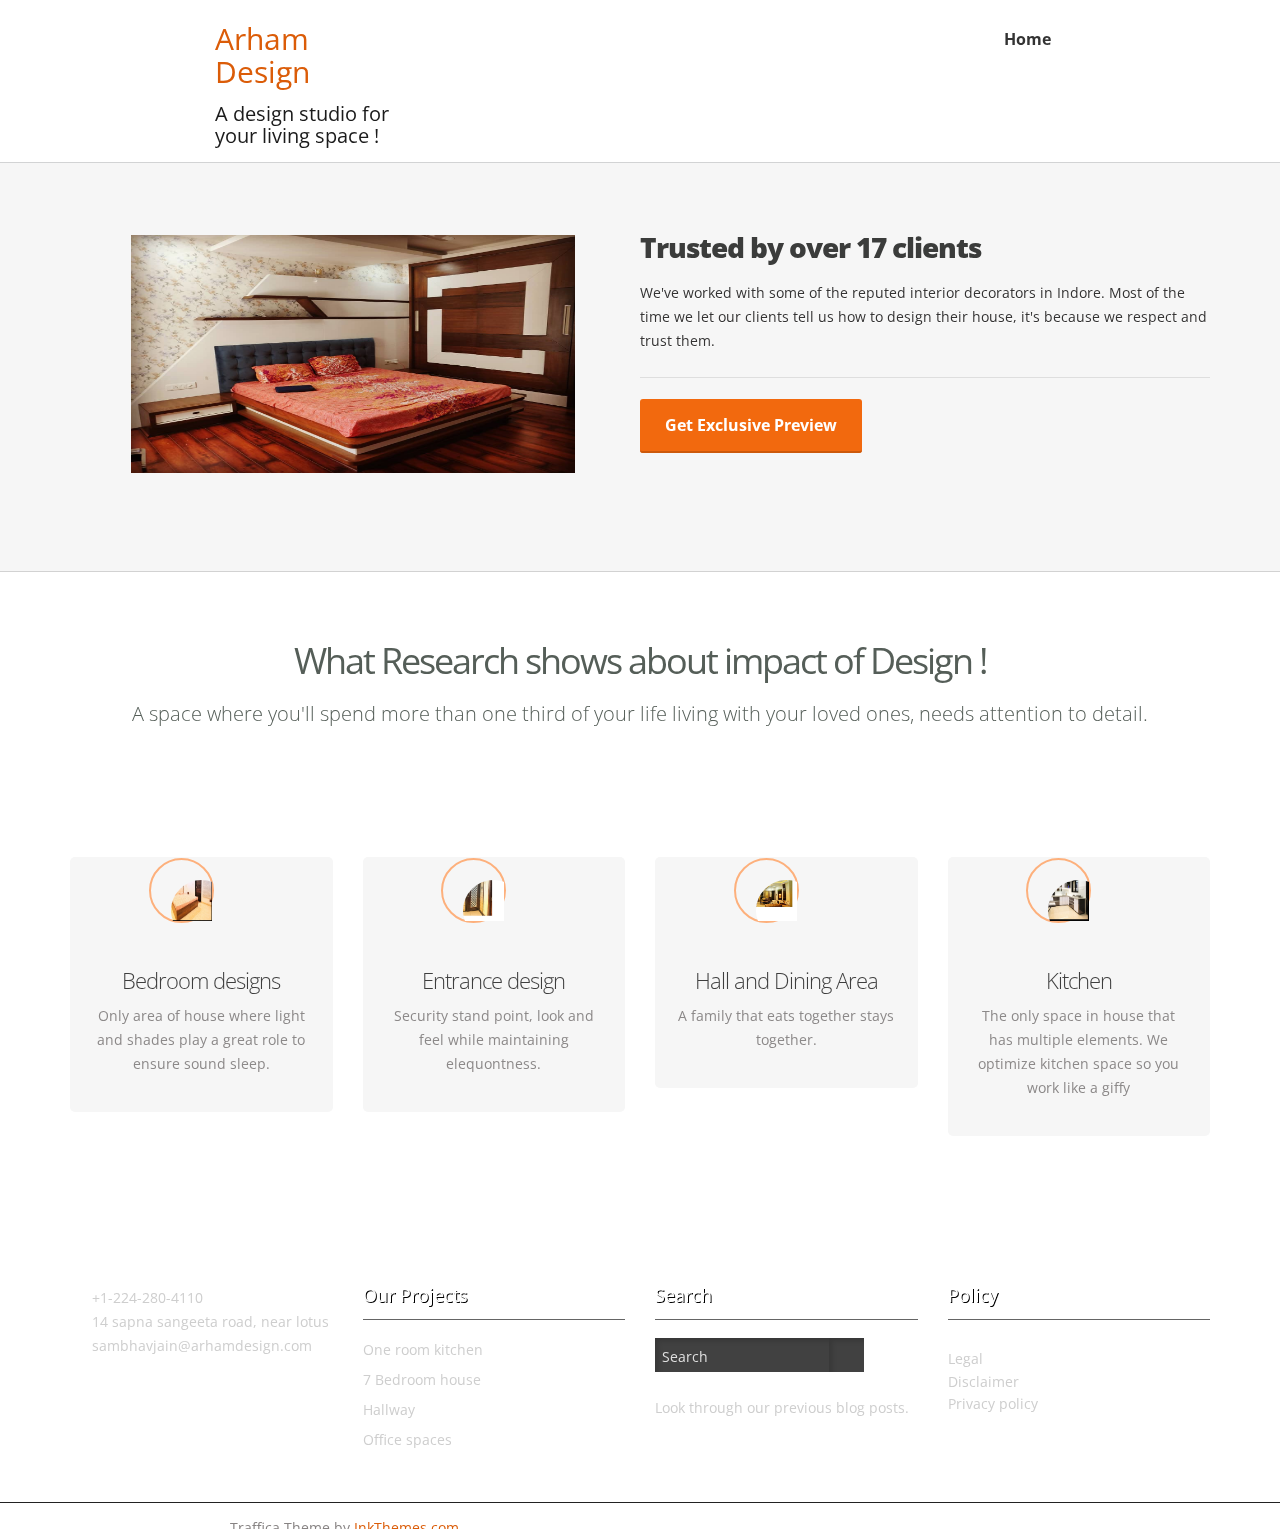
==== commit dc6e9c5b: "fix:add styel.css, del trafffica_logo" ====
--- a/index.html
+++ b/index.html
@@ -34,7 +34,7 @@
     <link href='https://arhamdesign.github.io/wp-content/themes/traffica/assets/css/reset.css' id='traffica-reset-css'  media='all' rel='stylesheet' type='text/css' />
     <link href='https://arhamdesign.github.io/wp-content/themes/traffica/assets/css/font-awesome.css' id='traffica-font-awesome-css'  media='all' rel='stylesheet' type='text/css' />
     <link href='https://fonts.googleapis.com/css?family=Open+Sans%3A400%2C300%2C600%2C700%2C800&#038;ver=5.3' id='traffica-open-sans-fonts-css'  media='all' rel='stylesheet' type='text/css' />
-    <link href='https://arhamdesign.github.io/wp-content/themes/traffica/style.css' id='traffica-style-css'  media='all' rel='stylesheet' type='text/css' />
+    <link href='https://arhamdesign.github.io/wp-content/themes/traffica/assets/css/style.css' id='traffica-style-css'  media='all' rel='stylesheet' type='text/css' />
     <link href='https://arhamdesign.github.io/wp-content/themes/traffica/assets/css/shortcode.css' id='traffica-shortcode-css'  media='all' rel='stylesheet' type='text/css' />
     <link href='https://arhamdesign.github.io/wp-content/themes/traffica/assets/css/prettyPhoto.css' id='traffica-prettyphoto-css'  media='all' rel='stylesheet' type='text/css' />
     <link href='https://arhamdesign.github.io/wp-content/themes/traffica/assets/css/animate.css' id='traffica-animate-css'  media='all' rel='stylesheet' type='text/css' />
@@ -225,8 +225,8 @@
                     <div class="row">
                         <div class="col-md-3 col-sm-3">
                             <div class="footer_widget first">
-                                <aside class="widget_text widget widget_custom_html widget-seperator-div" id="custom_html-2"><h4>Contact</h4><div class="textwidget custom-html-widget"><div class="full"><img alt="Image" src="https://arhamdesign.github.io/wp-content/themes/traffica/assets/images/traffica_foot_logo.png" /></div></div></aside><aside class="widget widget_text widget-seperator-div" id="text-2">			<div class="textwidget"></div>
-                            </aside><aside class="widget_text widget widget_custom_html widget-seperator-div" id="custom_html-3"><div class="textwidget custom-html-widget"><div class="details_icon_add"><i class="fa fa-phone fa-1x"></i> +1-224-280-4110<br/><i class="fa fa-paper-plane-o"></i> 14 sapna sangeeta road, near lotus<br /><i class="fa fa-envelope"></i> sambhavjain@arhamdesign.com</div></div></aside>
+                                <div class="textwidget"></div>
+                                </aside><aside class="widget_text widget widget_custom_html widget-seperator-div" id="custom_html-3"><div class="textwidget custom-html-widget"><div class="details_icon_add"><i class="fa fa-phone fa-1x"></i> +1-224-280-4110<br/><i class="fa fa-paper-plane-o"></i> 14 sapna sangeeta road, near lotus<br /><i class="fa fa-envelope"></i> sambhavjain@arhamdesign.com</div></div></aside>
 
                             </div>
                         </div>
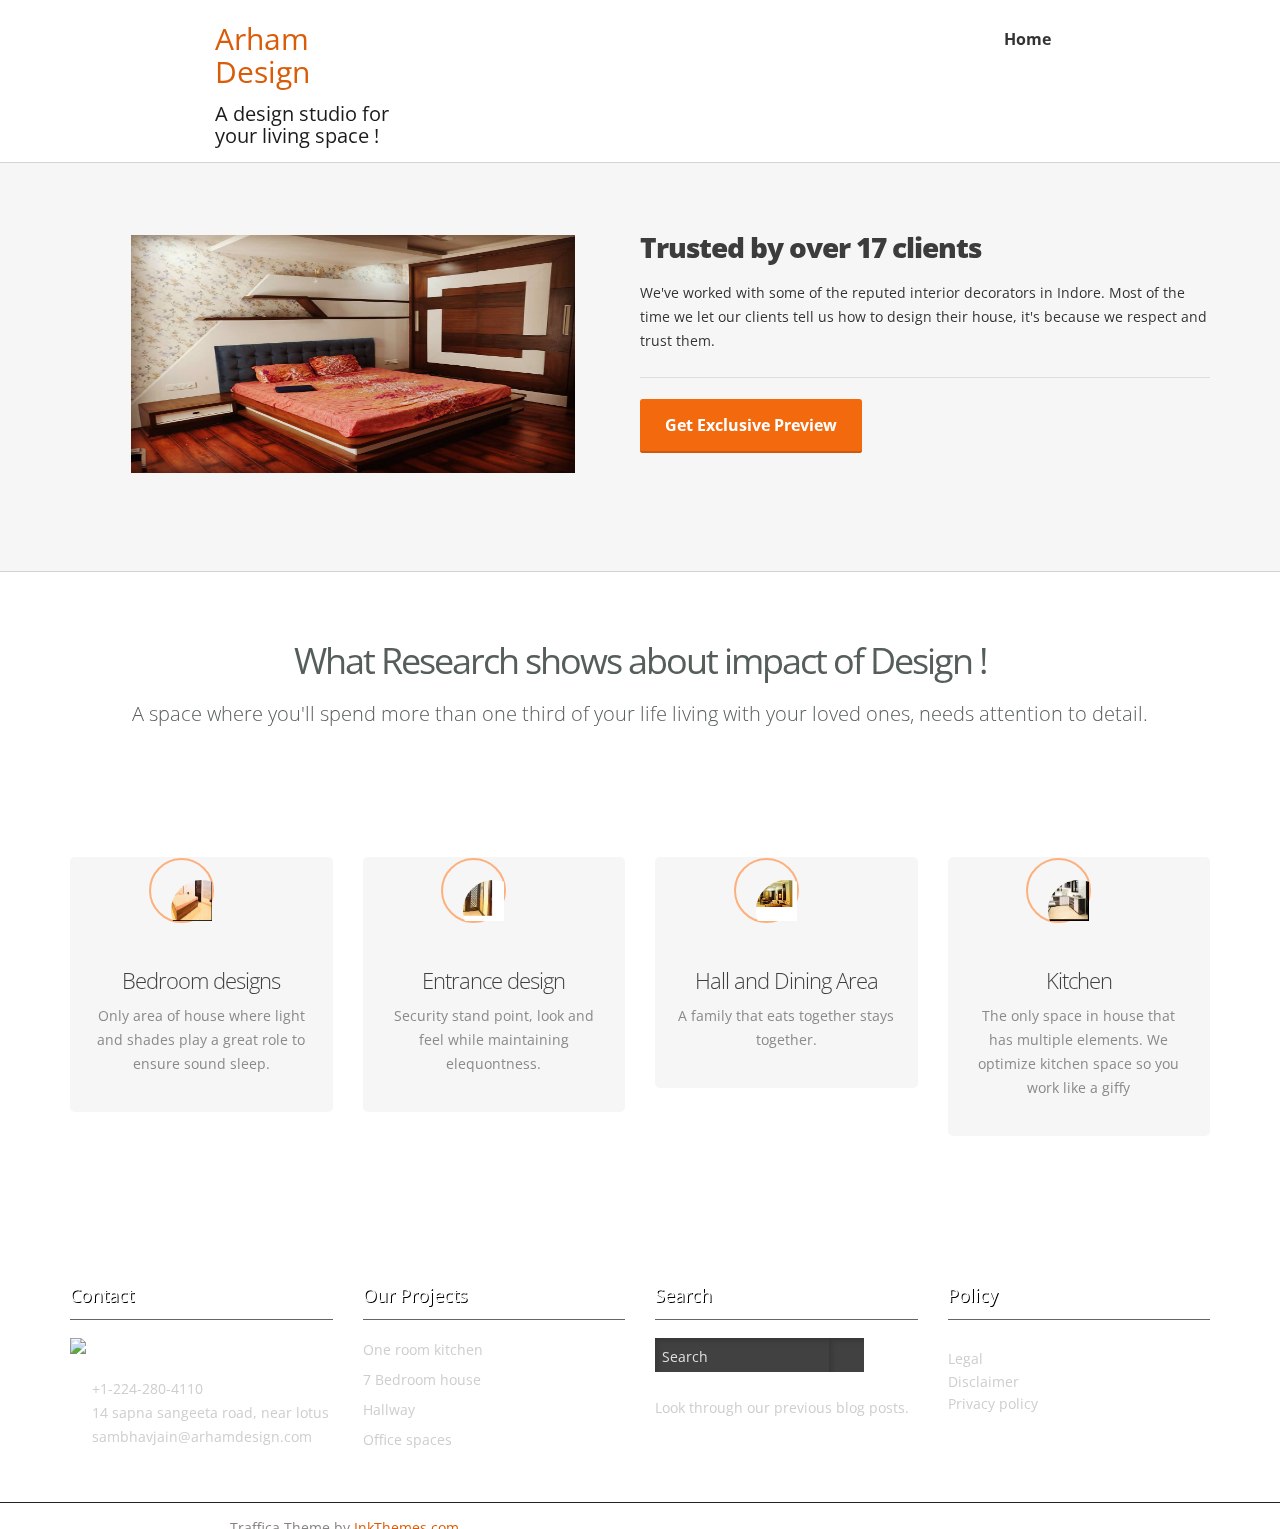
==== commit 78cd845d: "fix:traffica_logo" ====
--- a/index.html
+++ b/index.html
@@ -225,8 +225,8 @@
                     <div class="row">
                         <div class="col-md-3 col-sm-3">
                             <div class="footer_widget first">
-                                <div class="textwidget"></div>
-                                </aside><aside class="widget_text widget widget_custom_html widget-seperator-div" id="custom_html-3"><div class="textwidget custom-html-widget"><div class="details_icon_add"><i class="fa fa-phone fa-1x"></i> +1-224-280-4110<br/><i class="fa fa-paper-plane-o"></i> 14 sapna sangeeta road, near lotus<br /><i class="fa fa-envelope"></i> sambhavjain@arhamdesign.com</div></div></aside>
+                                <aside class="widget_text widget widget_custom_html widget-seperator-div" id="custom_html-2"><h4>Contact</h4><div class="textwidget custom-html-widget"><div class="full"><img alt="Image" src="https://arhamdesign.github.io/wp-content/themes/traffica/assets/images/traffica_foot_logo.png" /></div></div></aside><aside class="widget widget_text widget-seperator-div" id="text-2">			<div class="textwidget"></div>
+                            </aside><aside class="widget_text widget widget_custom_html widget-seperator-div" id="custom_html-3"><div class="textwidget custom-html-widget"><div class="details_icon_add"><i class="fa fa-phone fa-1x"></i> +1-224-280-4110<br/><i class="fa fa-paper-plane-o"></i> 14 sapna sangeeta road, near lotus<br /><i class="fa fa-envelope"></i> sambhavjain@arhamdesign.com</div></div></aside>
 
                             </div>
                         </div>
